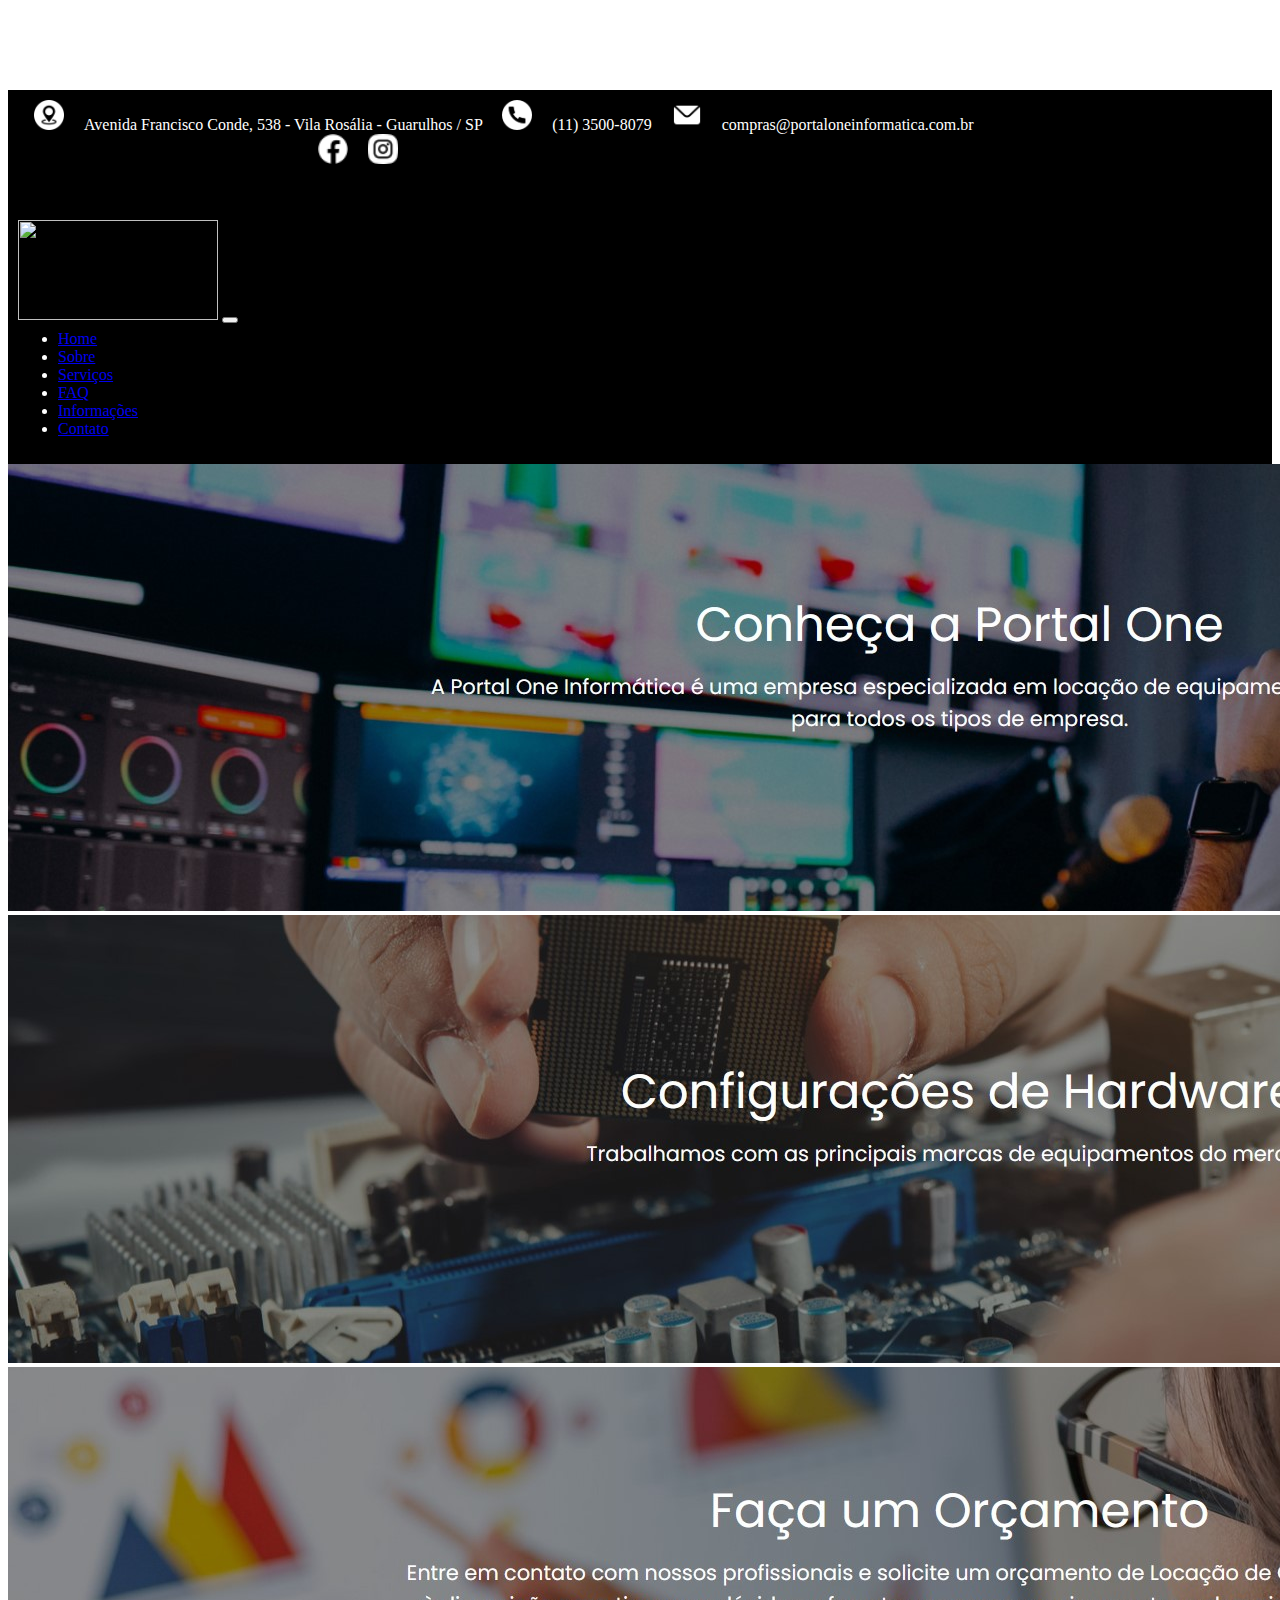
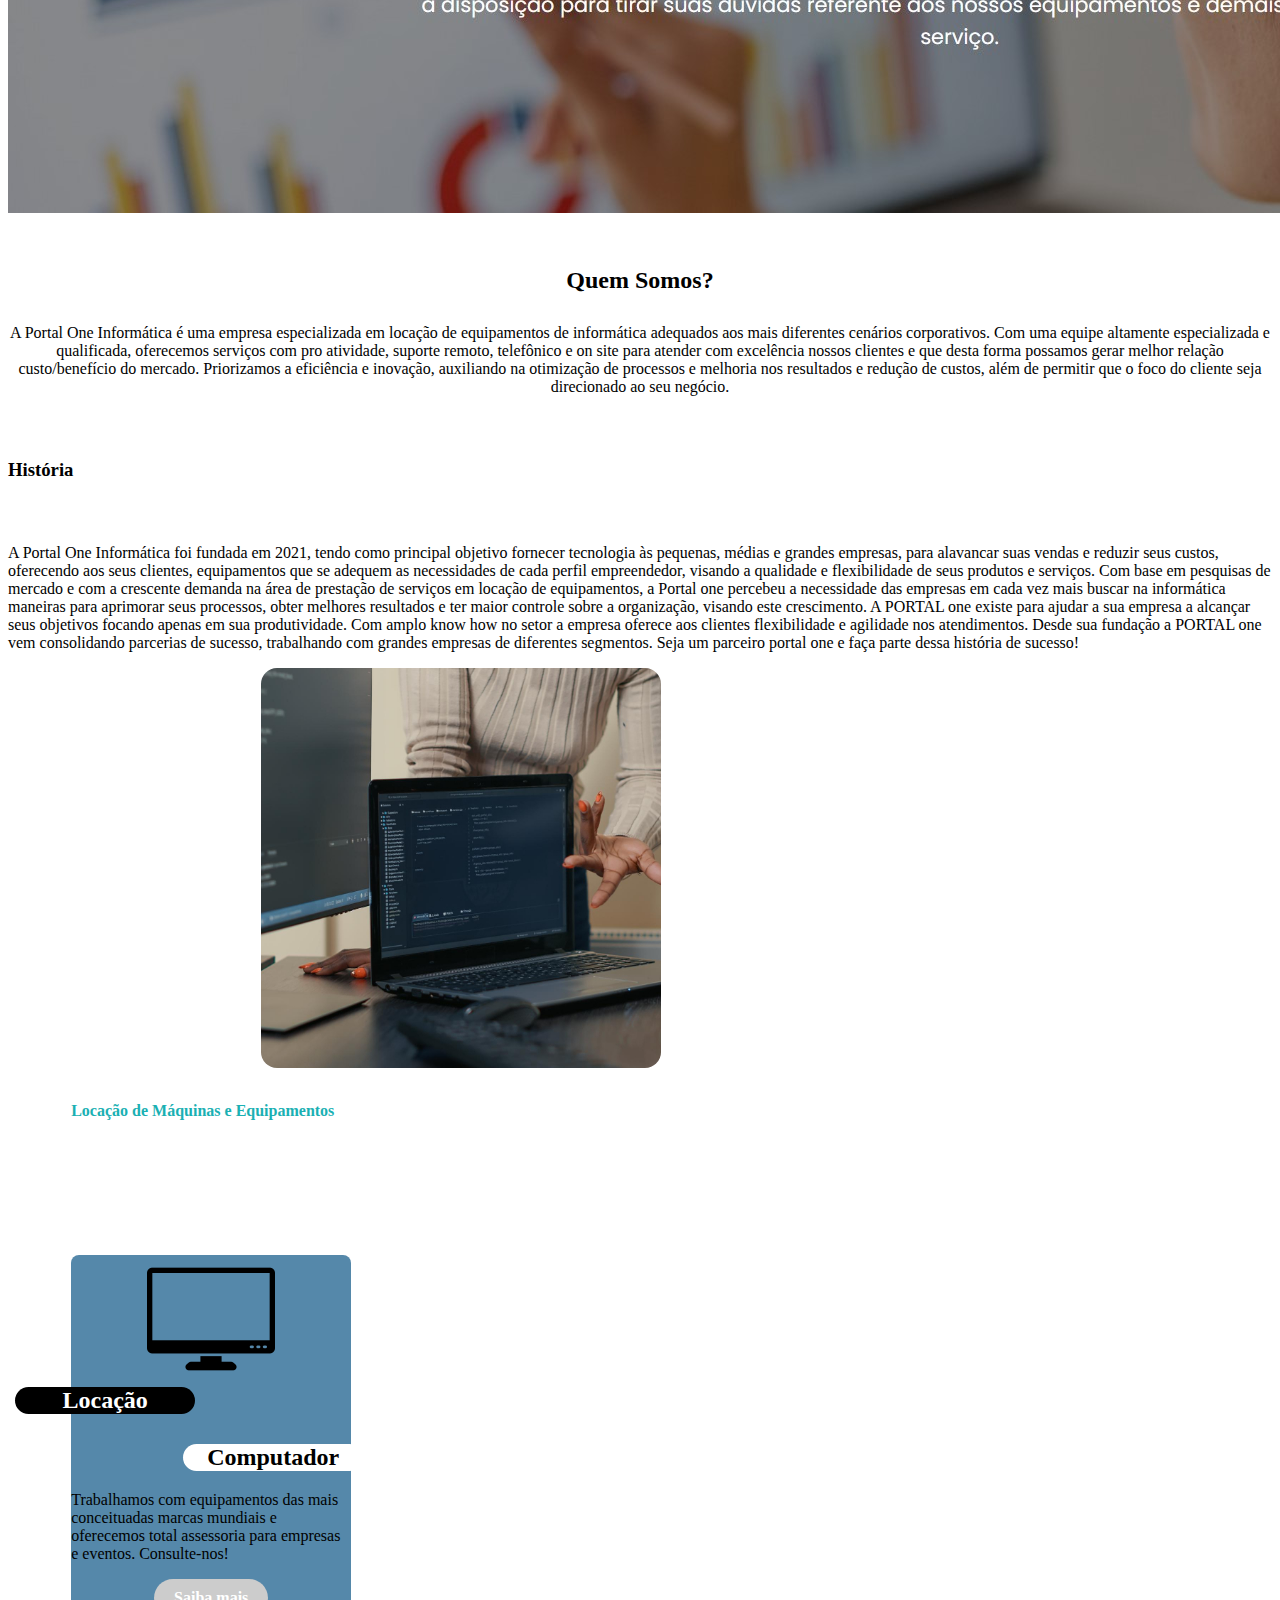
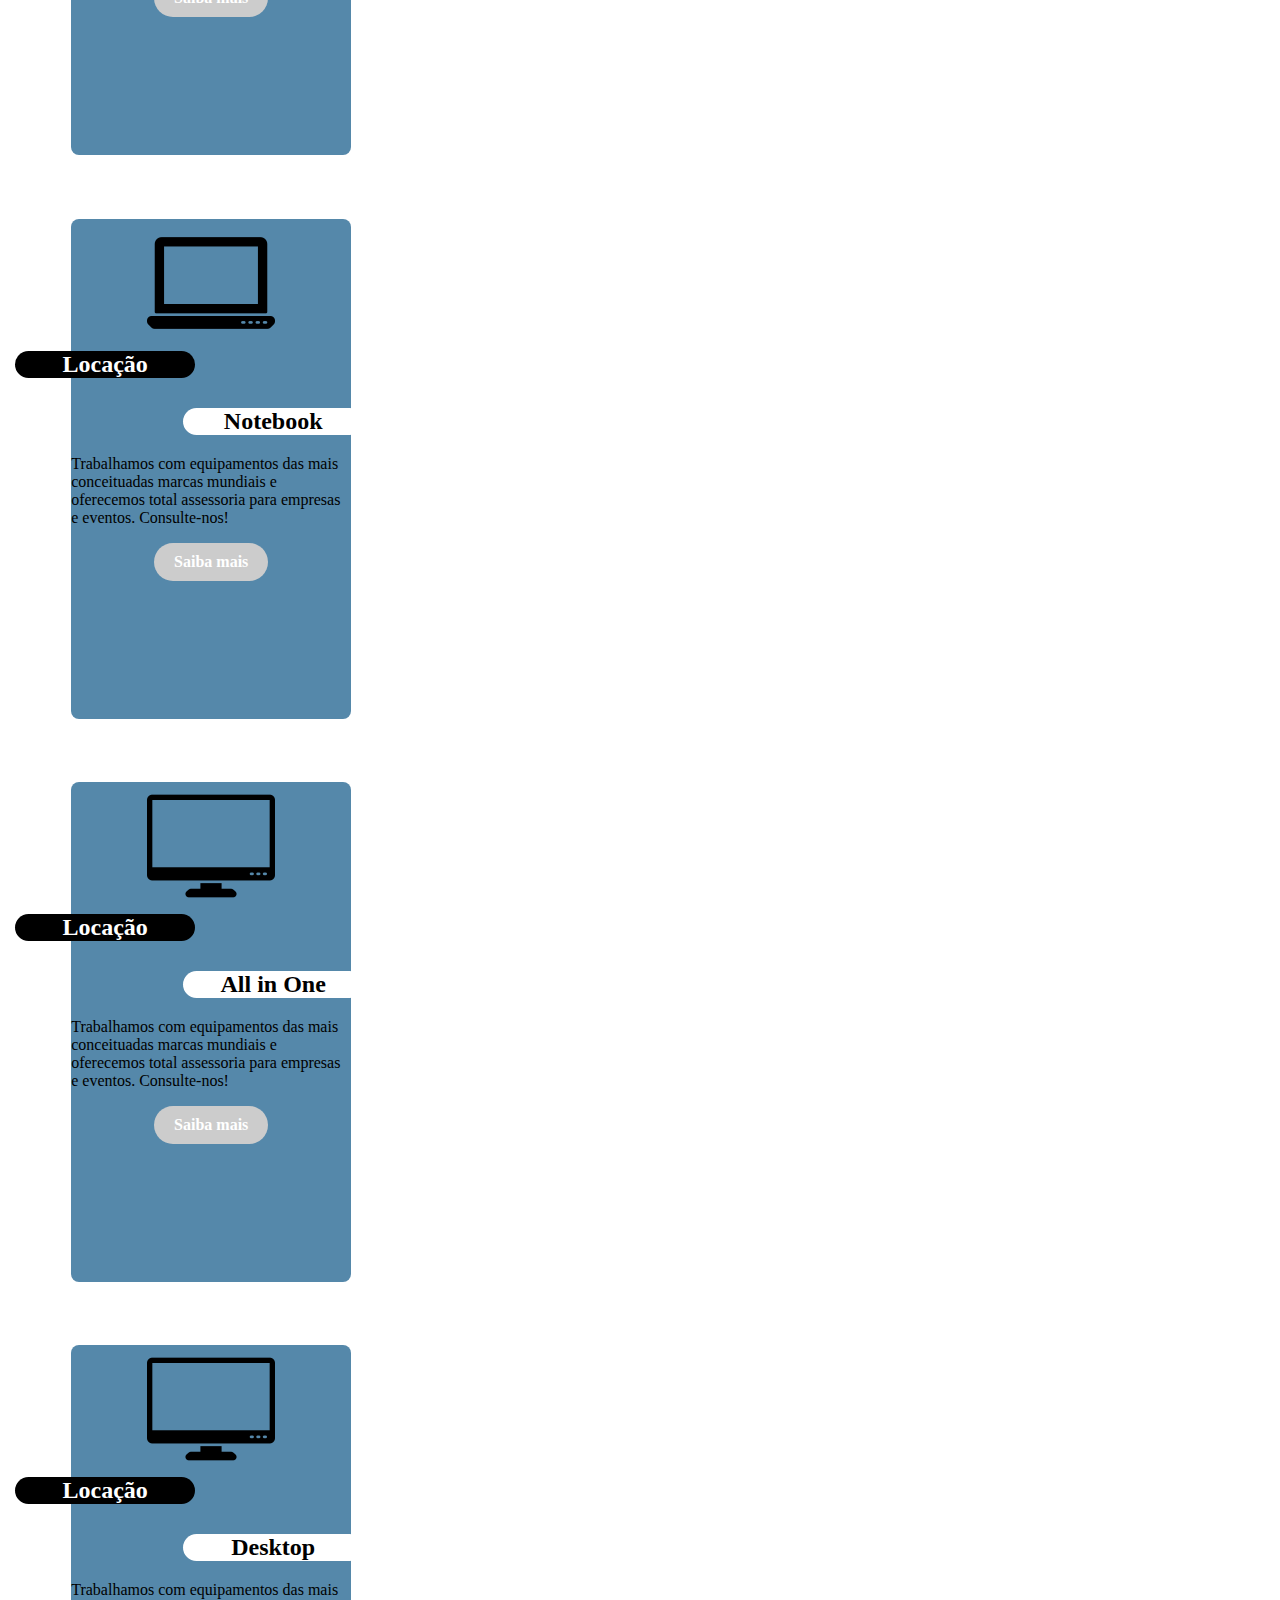
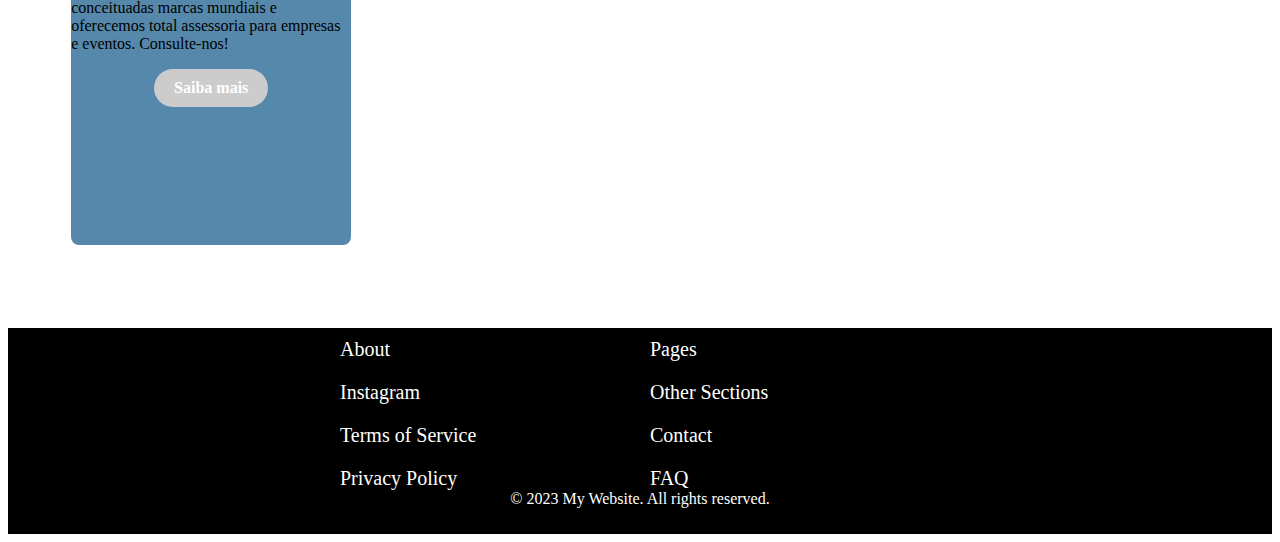
==== index.html @ 0d519f19 "first commit" ====
<!DOCTYPE html>
<html lang="en">
<head>
    <meta charset="UTF-8">
    <meta name="viewport" content="width=device-width, initial-scale=1.0">
    <link href="https://cdn.jsdelivr.net/npm/bootstrap@5.3.0/dist/css/bootstrap.min.css" rel="stylesheet" integrity="sha384-9ndCyUaIbzAi2FUVXJi0CjmCapSmO7SnpJef0486qhLnuZ2cdeRhO02iuK6FUUVM" crossorigin="anonymous">
    <link rel="stylesheet" href="./css/css.css">
    <link rel="stylesheet" href="./css/css-carousel.css">
        <title>SiteTeste</title>
</head>

<body>

<div class="loc-top navbar navbar-expand-lg navbar-dark bg-black fixed-top menu">
    <img src="./img/localizacao (3).png" id="loctop" alt="loctop">
    <a class="end-top" href="#">Avenida Francisco Conde, 538 - Vila Rosália - Guarulhos / SP</a>
    <img src="./img/telefone.png" id="tel-top" alt="tel-top">
    <a class="tell-top" href="#">(11) 3500-8079</a>
    <img src="./img/e-mail.png" id="email-top" alt="email-top">
    <a class="emaill-top" href="#">compras@portaloneinformatica.com.br</a>
    <img src="./img/facebook.png" id="face-top" alt="face-top">
    <img src="./img/instagram.png" id="insta-top" alt="insta-top">
</div>
    <nav class="navbar navbar-expand-lg navbar-dark bg-black menu">
      <div class="container">
        <a class="navbar-brand logo" href="#"><img class="logo" src="https://www.portaloneinformatica.com/imagens/logo.png" width="100" height="50"></a>
        <button class="navbar-toggler" type="button" data-bs-toggle="collapse" data-bs-target="#navbarNav" aria-controls="navbarNav" aria-expanded="false" aria-label="Toggle navigation">
          <span class="navbar-toggler-icon"></span>
        </button>
        <div class="collapse navbar-collapse" id="navbarNav">
          <ul class="navbar-nav">
            <li class="nav-item">
              <a class="nav-link" href="#">Home</a>
            </li>
            <li class="nav-item">
              <a class="nav-link" href="#">Sobre</a>
            </li>
            <li class="nav-item">
              <a class="nav-link" href="#">Serviços</a>
            </li>
            <li class="nav-item">
              <a class="nav-link" href="#">FAQ</a>
            </li>
            <li class="nav-item">
                <a class="nav-link" href="#">Informações</a>
              </li>
            <li class="nav-item">
                <a class="nav-link" href="#">Contato</a>
            </li>
          </ul>
        </div>
      </div>
    </nav>
    <div id="carouselExampleSlidesOnly" class="carousel slide" data-ride="carousel">
        <div class="carousel-inner">
          <div class="carousel-item active">
            <img class="d-block w-100" src="./img/conheca.jpg" alt="First slide">
          </div>
          <div class="carousel-item">
            <img class="d-block w-100" src="./img/hardware.jpg" alt="Second slide">
          </div>
          <div class="carousel-item">
            <img class="d-block w-100" src="./img/orcamento.jpg" alt="Third slide">
          </div>
        </div>
      </div>
  
    <div class="content">
      <div class="container">

    <div class="quem-somos">
        <h2 class="article-title">Quem Somos?</h2>
        <p>A Portal One Informática é uma empresa especializada em locação de equipamentos de informática adequados aos mais diferentes cenários corporativos. Com uma equipe altamente especializada e qualificada, oferecemos serviços com pro atividade, suporte remoto, telefônico e on site para atender com excelência nossos clientes e que desta forma possamos gerar melhor relação custo/benefício do mercado. Priorizamos a eficiência e inovação, auxiliando na otimização de processos e melhoria nos resultados e redução de custos, além de permitir que o foco do cliente seja direcionado ao seu negócio.</p>

    </div>
        <article class="article">
        <h3>História</h3>
                   
          <div class="row">
            <div class="col-md-6">
                <p>A Portal One Informática foi fundada em 2021, tendo como principal objetivo fornecer tecnologia às pequenas, médias e grandes empresas, para alavancar suas vendas e reduzir seus custos, oferecendo aos seus clientes, equipamentos que se adequem as necessidades de cada perfil empreendedor, visando a qualidade e flexibilidade de seus produtos e serviços. Com base em pesquisas de mercado e com a crescente demanda na área de prestação de serviços em locação de equipamentos, a Portal one percebeu a necessidade das empresas em cada vez mais buscar na informática maneiras para aprimorar seus processos, obter melhores resultados e ter maior controle sobre a organização, visando este crescimento. A PORTAL one existe para ajudar a sua empresa a alcançar seus objetivos focando apenas em sua produtividade. Com amplo know how no setor a empresa oferece aos clientes flexibilidade e agilidade nos atendimentos. Desde sua fundação a PORTAL one vem consolidando parcerias de sucesso, trabalhando com grandes empresas de diferentes segmentos. Seja um parceiro portal one e faça parte dessa história de sucesso!</p>
            </div>
            <div class="col-md-6">
              <img id="imge-historia" src="./img/historia (1).jpg" alt="historia">
            </div>
          </div>
          
          
        </article>
  </div>
  <div class="row" id="transp-fundo">

    <h4>Locação de Máquinas e Equipamentos</h4>
    <h5>Nossos serviços</h5>
    
    <div class="col-md-4">
        <img id="col-m4" src="./img/tela-do-monitor.png" alt="historia">
        <h1>Locação</h1>
        <h2>Computador</h2>
        <p>Trabalhamos com equipamentos das mais conceituadas marcas mundiais e oferecemos total assessoria para empresas e eventos. Consulte-nos!</p>
        <a class="saiba-m1" href="#">Saiba mais</a>
    </div>

    <div class="col-md-4">
        <img id="col-m4" src="./img/computador-portatil.png" alt="historia">
        <h1>Locação</h1>
        <h2>Notebook</h2>
        <p>Trabalhamos com equipamentos das mais conceituadas marcas mundiais e oferecemos total assessoria para empresas e eventos. Consulte-nos!</p>
        <a class="saiba-m1" href="#">Saiba mais</a>
    </div>

    <div class="col-md-4">
        <img id="col-m4" src="./img/tela-do-monitor.png" alt="historia">
        <h1>Locação</h1>
        <h2>All in One</h2>
        <p>Trabalhamos com equipamentos das mais conceituadas marcas mundiais e oferecemos total assessoria para empresas e eventos. Consulte-nos!</p>
        <a class="saiba-m1" href="#">Saiba mais</a>
    </div>

    <div class="col-md-4">
        <img id="col-m4" src="./img/tela-do-monitor.png" alt="historia">
        <h1>Locação</h1>
        <h2>Desktop</h2>
        <p>Trabalhamos com equipamentos das mais conceituadas marcas mundiais e oferecemos total assessoria para empresas e eventos. Consulte-nos!</p>
        <a class="saiba-m1" href="#">Saiba mais</a>
    </div>

  </div>
    </div>
  <footer class="footer">
    <div class="container">
      <ul class="footer-list">
        <li>About</li>
        <li>Pages</li>
        <li>Instagram</li>
        <li>Other Sections</li>
        <li>Terms of Service</li>
        <li>Contact</li>
        <li>Privacy Policy</li>
        <li>FAQ</li>
      </ul>
      <p>&copy; 2023 My Website. All rights reserved.</p>
    </div>
  </footer>
    <script src="https://cdn.jsdelivr.net/npm/bootstrap@5.3.0/dist/js/bootstrap.bundle.min.js"></script>
  </body>
</html>
---- css/css.css ----
* {
    margin-top: 0;
}
body {
    padding-top: 90px;
    display: flex;
    flex-direction: column;
    min-height: 100vh;
    margin-top: 0;
    
  }
.loc-top {
    position: relative;
    height: 100px;
    background-color: black;
    
}
.loc-top img {
    position: relative;
    filter: invert(100%);
    width: 30px;
    height: 30px;
    margin-left: 1rem;
}
.end-top {
    margin-left: 1rem;
    text-decoration: none;
    color: white;
}
.tell-top {
    margin-left: 1rem;
    text-decoration: none;
    color: white;
}
.emaill-top {
    margin-left: 1rem;
    text-decoration: none;
    color: white;
}

#face-top {
    margin-left: 300px;
    filter: invert(100%);
}
#insta-top {
    margin-left: 1rem;
    filter: invert(100%);
}
#face-top img {
      filter: invert(100%);
}
#insta-top img {
    filter: invert(100%);
}

h2 {
    text-align: center;
    margin-top: 30px;
}

.quem-somos p {
    text-align: center;
    margin-top: 30px;
}

h3 {
    text-align: left;
    margin-top: 5%;
}
.row p {
    text-align: left;
    margin-top: 5%;
}

#imge-historia {
    width: 400px;
    height: 400px;
    padding: 0%;
    border-radius: 1rem;
    margin-left: 20%;

}

col-md-4#col-m4 {
    width: 40px;
    height: 40px;
    opacity: 50%;
   
}
.row .col-md-4 {
    background-color: rgb(85, 136, 170);
    width: 280px;
    height: 500px;
    margin-left: 5%;
    margin-top: 5%;
    margin-bottom: 5%;
    text-align: center;
    border-radius: 0.5rem;
    box-sizing: border-box;
        
}
.row#transp-fundo {
    width: 100%;
    height: auto;
    background-image: url(../img/cidade_de_san_diego.jpg);
    position: relative;
    
    
}

#transp-fundo h4 {
    margin-top: 30px;
    margin-left: 5%;
    color: rgb(26, 176, 179);
}
#transp-fundo h5 {
    font-size: 40px;
    font-weight: bold;
    margin-left: 5%;
    color: white;
}
.col-md-4 h1 {
    background-color: black;
    color: white;
    border-radius: 2rem;
    margin-left: -20%;
    font-size: 24px;
    width: 180px;
    
}
.col-md-4 h2 {
    background-color: rgb(255, 255, 255);
    color: rgb(0, 0, 0);
    border-radius: 2rem;
    margin-left: 40%;
    font-size: 24px;
    width: 180px;
    
}

.col-md-4 a.saiba-m1 {
    display: inline-block;
    padding: 10px 20px;
    background-color: #ccc;
    color: #fff;
    text-decoration: none;
    font-weight: bold;
    font-size: 16px;
    border-radius: 2rem;
}

  .menu {
    background-color: black;
    padding: 10px;
    color: white;
  }

  .logo {
    width: 200px;
    height: 100px;
    font-size: 40px;
    font-weight: bold;
    color: white;
    
  }

  .content {
    flex: 1;
    padding: 20px 0;
  }

  .footer {
    background-color: black;
    padding: 10px;
    color: white;
    text-align: center;
  }

.footer-list {
list-style: none;
display: flex;
flex-wrap: wrap;
justify-content: flex-start;
align-items: flex-start;
gap: 20px;
padding: 0;
max-width: 600px; /* Adjust the max-width as per your preference */
margin: 0 auto;
text-align: left;
font-size: 20px;
}

.footer-list li {
width: calc(50% - 10px); /* Adjust the width as per your preference */
}
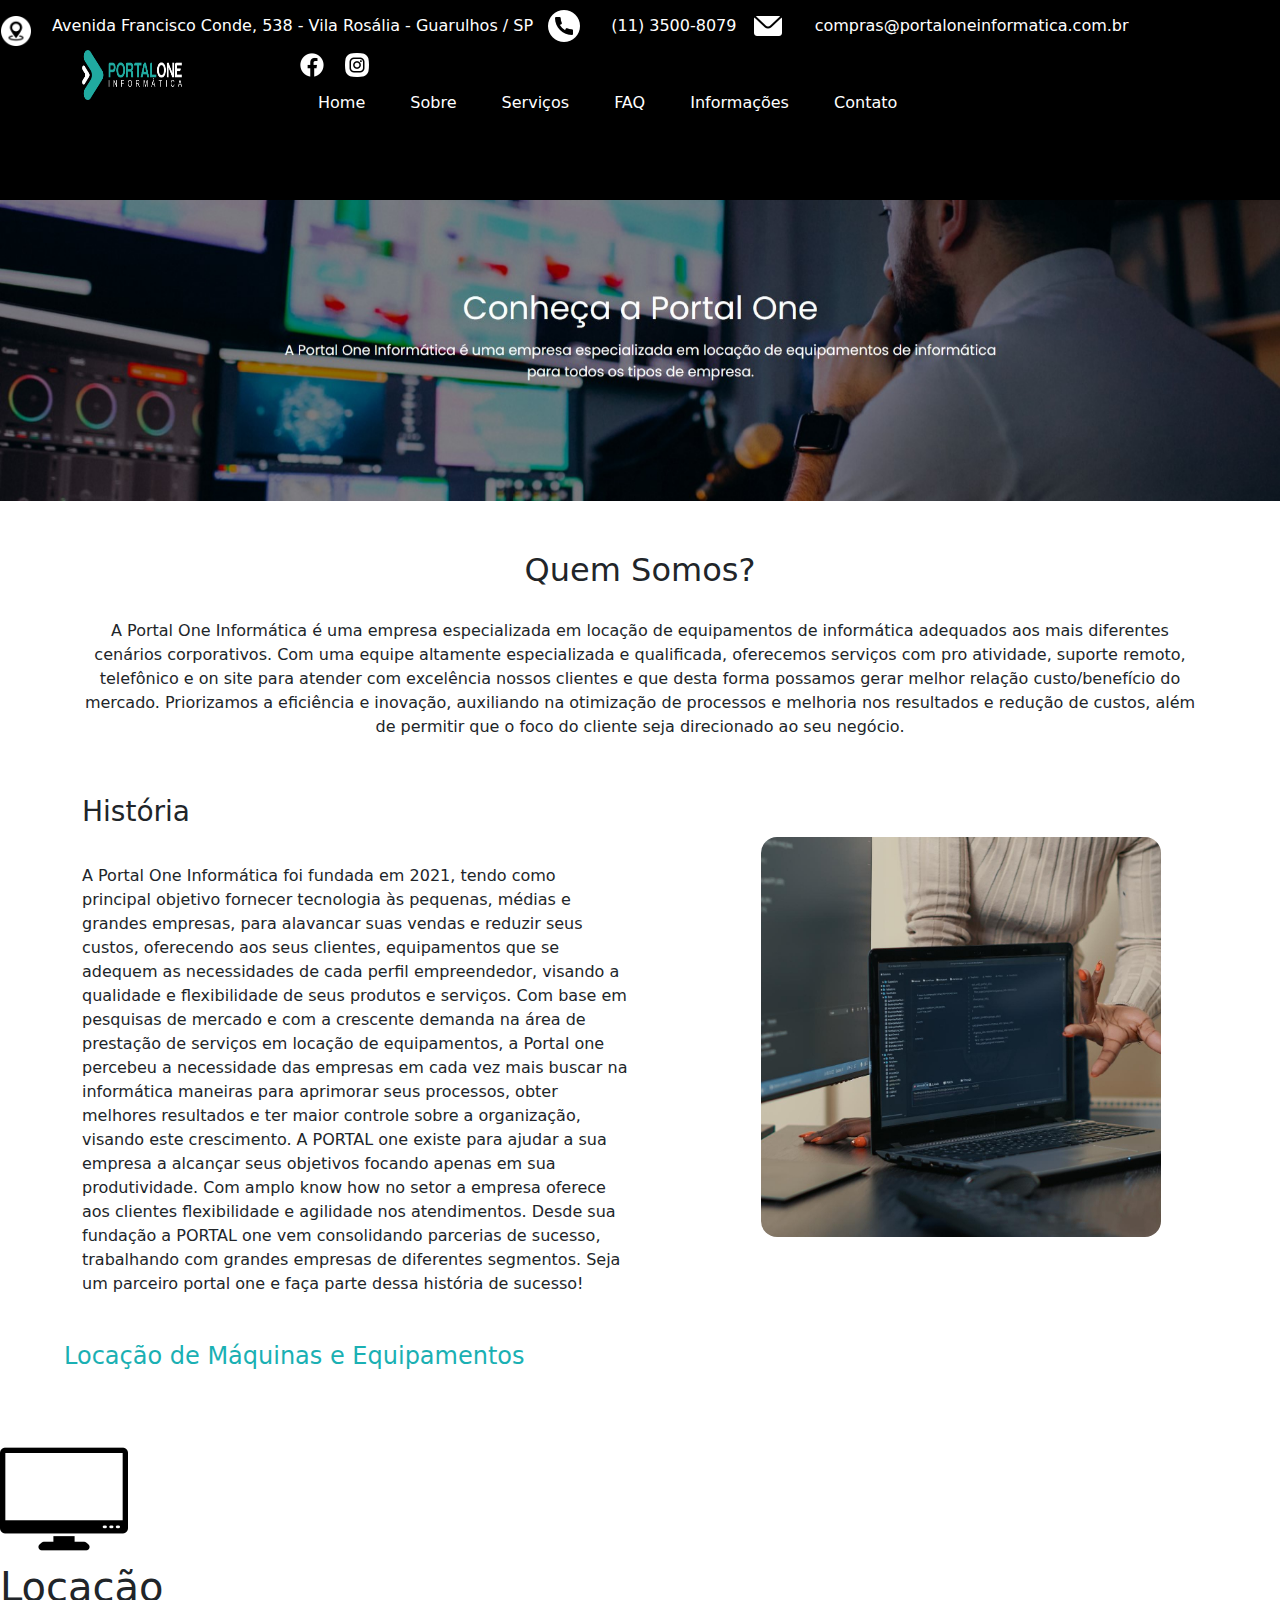
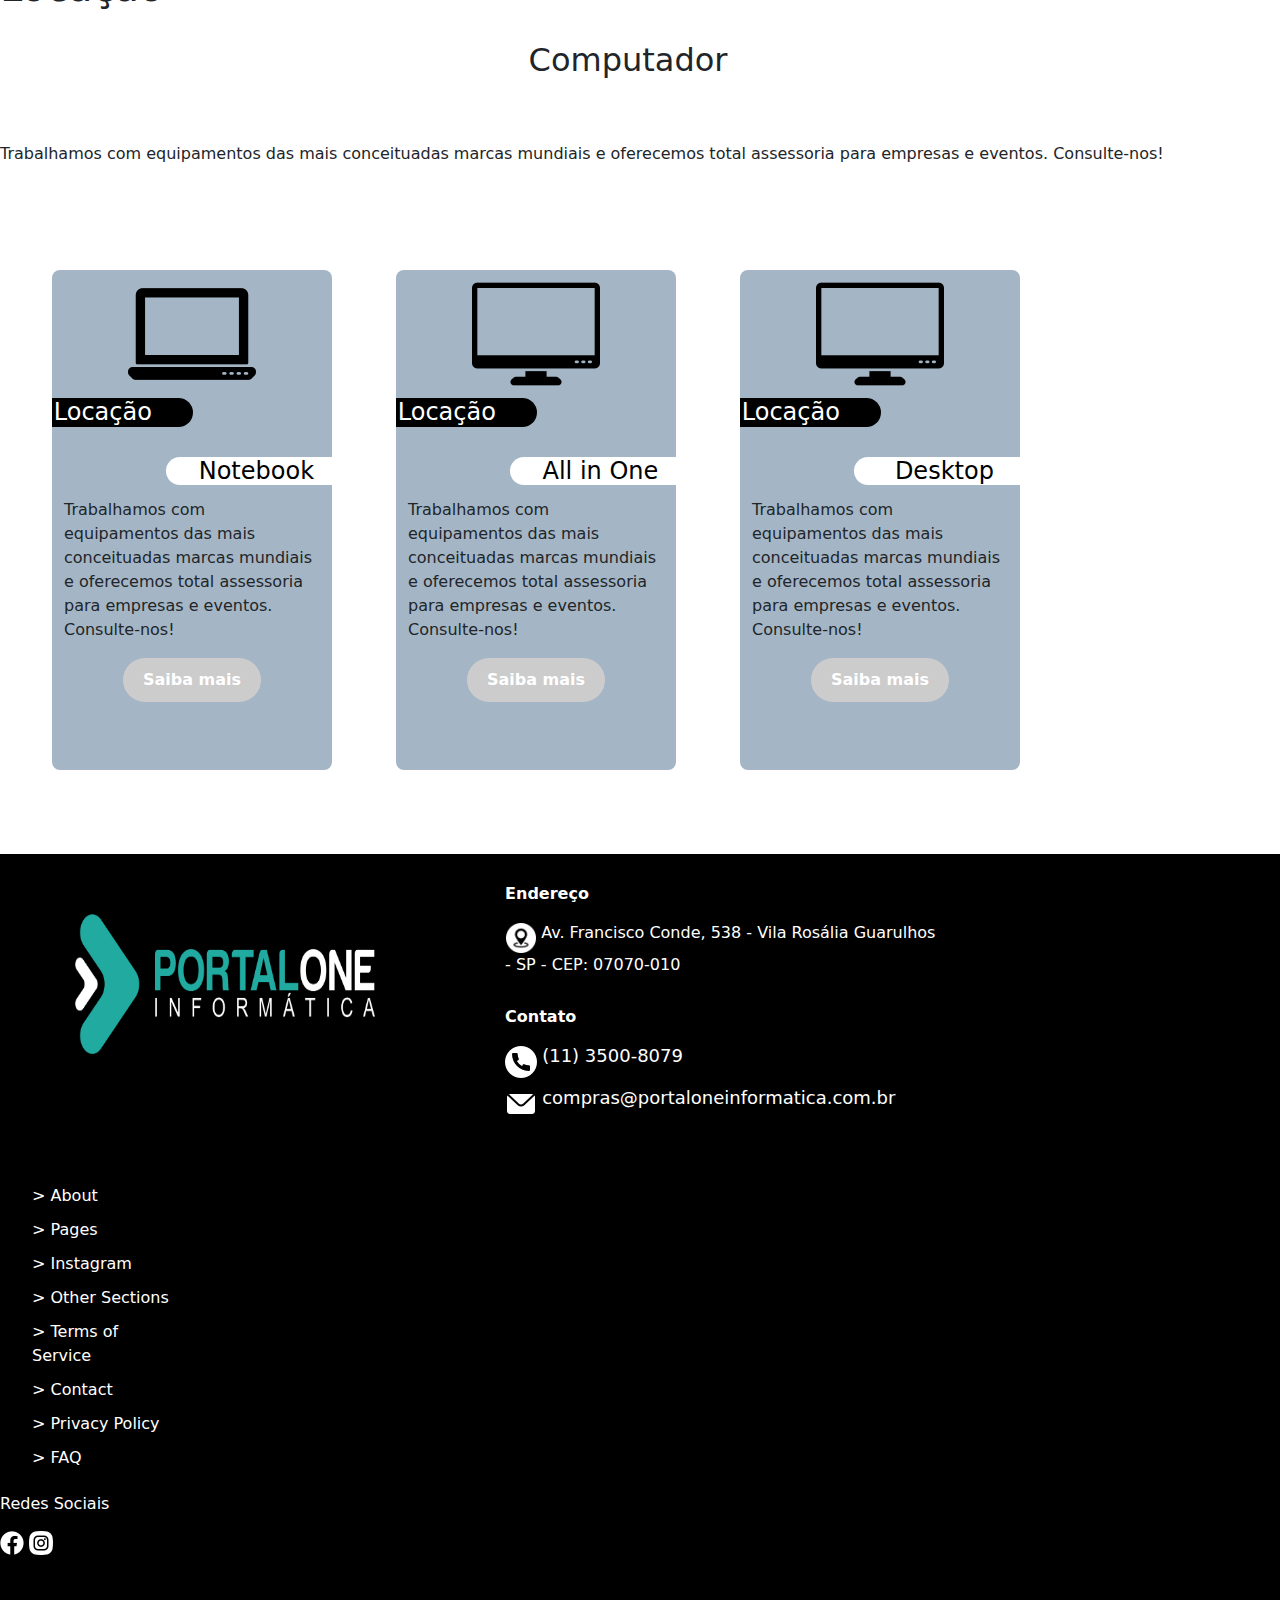
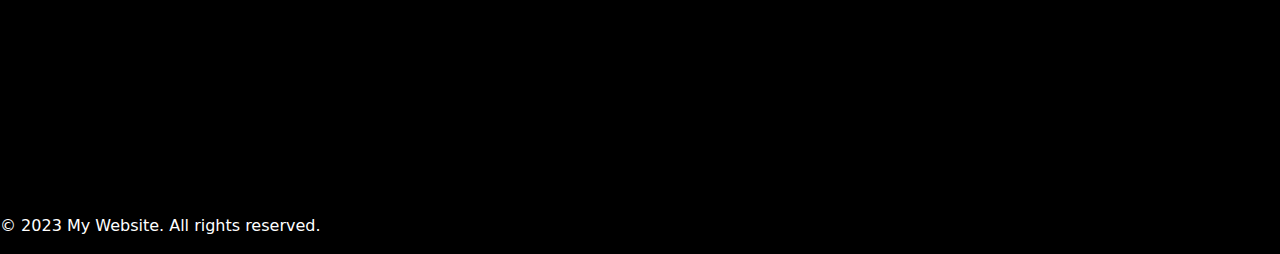
==== commit 4593ae70: "criando nova div para centralizar cards" ====
--- a/index.html
+++ b/index.html
@@ -3,15 +3,19 @@
 <head>
     <meta charset="UTF-8">
     <meta name="viewport" content="width=device-width, initial-scale=1.0">
-    <link href="https://cdn.jsdelivr.net/npm/bootstrap@5.3.0/dist/css/bootstrap.min.css" rel="stylesheet" integrity="sha384-9ndCyUaIbzAi2FUVXJi0CjmCapSmO7SnpJef0486qhLnuZ2cdeRhO02iuK6FUUVM" crossorigin="anonymous">
+    <link href="https://cdn.jsdelivr.net/npm/bootstrap@5.3.0/dist/css/bootstrap.min.css" rel="stylesheet">
     <link rel="stylesheet" href="./css/css.css">
     <link rel="stylesheet" href="./css/css-carousel.css">
         <title>SiteTeste</title>
 </head>
+<header>
+<div class="container">
+  <img id="logotipo" src="img/logo.png" alt="Logotipo">
+</div>
 
-<body>
-
-<div class="loc-top navbar navbar-expand-lg navbar-dark bg-black fixed-top menu">
+<div class="header-black" id="header">
+  
+  <div class="loc-top" id="locTopDiv">
     <img src="./img/localizacao (3).png" id="loctop" alt="loctop">
     <a class="end-top" href="#">Avenida Francisco Conde, 538 - Vila Rosália - Guarulhos / SP</a>
     <img src="./img/telefone.png" id="tel-top" alt="tel-top">
@@ -20,50 +24,39 @@
     <a class="emaill-top" href="#">compras@portaloneinformatica.com.br</a>
     <img src="./img/facebook.png" id="face-top" alt="face-top">
     <img src="./img/instagram.png" id="insta-top" alt="insta-top">
-</div>
-    <nav class="navbar navbar-expand-lg navbar-dark bg-black menu">
-      <div class="container">
-        <a class="navbar-brand logo" href="#"><img class="logo" src="https://www.portaloneinformatica.com/imagens/logo.png" width="100" height="50"></a>
-        <button class="navbar-toggler" type="button" data-bs-toggle="collapse" data-bs-target="#navbarNav" aria-controls="navbarNav" aria-expanded="false" aria-label="Toggle navigation">
-          <span class="navbar-toggler-icon"></span>
-        </button>
-        <div class="collapse navbar-collapse" id="navbarNav">
-          <ul class="navbar-nav">
-            <li class="nav-item">
-              <a class="nav-link" href="#">Home</a>
-            </li>
-            <li class="nav-item">
-              <a class="nav-link" href="#">Sobre</a>
-            </li>
-            <li class="nav-item">
-              <a class="nav-link" href="#">Serviços</a>
-            </li>
-            <li class="nav-item">
-              <a class="nav-link" href="#">FAQ</a>
-            </li>
-            <li class="nav-item">
-                <a class="nav-link" href="#">Informações</a>
-              </li>
-            <li class="nav-item">
-                <a class="nav-link" href="#">Contato</a>
-            </li>
-          </ul>
-        </div>
+    
+  </div>
+
+</div>  
+<nav id="menu" class="pull-right">
+  <ul>
+    <li><a href="index.html">Home</a></li>
+    <li><a href="sobre.html">Sobre</a></li>
+    <li><a href="#">Serviços</a></li>
+    <li><a href="#">FAQ</a></li>
+    <li><a href="#">Informações</a></li>
+    <li><a href="#">Contato</a></li>
+    
+  </ul>
+</nav>		
+
+</header>
+
+<body>
+  
+  <div id="carouselExample" class="carousel slide" data-bs-ride="carousel">
+    <div class="carousel-inner">
+      <div class="carousel-item active">
+        <img src="./img/conheca.jpg" class="d-block w-100" alt="Image 1">
       </div>
-    </nav>
-    <div id="carouselExampleSlidesOnly" class="carousel slide" data-ride="carousel">
-        <div class="carousel-inner">
-          <div class="carousel-item active">
-            <img class="d-block w-100" src="./img/conheca.jpg" alt="First slide">
-          </div>
-          <div class="carousel-item">
-            <img class="d-block w-100" src="./img/hardware.jpg" alt="Second slide">
-          </div>
-          <div class="carousel-item">
-            <img class="d-block w-100" src="./img/orcamento.jpg" alt="Third slide">
-          </div>
-        </div>
+      <div class="carousel-item">
+        <img src="./img/hardware.jpg" class="d-block w-100" alt="Image 2">
       </div>
+      <div class="carousel-item">
+        <img src="./img/orcamento.jpg" class="d-block w-100" alt="Image 3">
+      </div>
+    </div>
+  </div>
   
     <div class="content">
       <div class="container">
@@ -92,7 +85,7 @@
 
     <h4>Locação de Máquinas e Equipamentos</h4>
     <h5>Nossos serviços</h5>
-    
+<div class="row-cards>
     <div class="col-md-4">
         <img id="col-m4" src="./img/tela-do-monitor.png" alt="historia">
         <h1>Locação</h1>
@@ -124,24 +117,65 @@
         <p>Trabalhamos com equipamentos das mais conceituadas marcas mundiais e oferecemos total assessoria para empresas e eventos. Consulte-nos!</p>
         <a class="saiba-m1" href="#">Saiba mais</a>
     </div>
-
+  </div>
   </div>
     </div>
   <footer class="footer">
-    <div class="container">
-      <ul class="footer-list">
-        <li>About</li>
-        <li>Pages</li>
-        <li>Instagram</li>
-        <li>Other Sections</li>
-        <li>Terms of Service</li>
-        <li>Contact</li>
-        <li>Privacy Policy</li>
-        <li>FAQ</li>
-      </ul>
-      <p>&copy; 2023 My Website. All rights reserved.</p>
+
+    <div class="col-md-3" id="logo-footer">
+      <img src="./img/logo.png" alt="">
+    </div>
+    
+    <div class="col-md-3" id="end-footer">
+      <div class="address">
+        <h5>Endereço</h5>
+        <img src="./img/localizacao (3).png" id="loctop" alt="loctop">
+        <a href="#">Av. Francisco Conde, 538 - Vila Rosália Guarulhos<br> - SP - CEP: 07070-010</a>
+      </div>
+      
+      <div class="contact">
+        <h5>Contato</h5>
+        <div id="tel">
+          <img src="./img/telefone.png" id="tel-bot" alt="tel-bot">
+          <a href="#">(11) 3500-8079</a>
+        </div>
+        <div id="ema">
+          <img src="./img/e-mail.png" id="email-bot" alt="email-bot">
+          <a href="#">compras@portaloneinformatica.com.br</a>
+        </div>
+      </div>
+    </div>
+    <div class="col-md-3">
+      <div class="col-md-6" id="links-footer" >
+        <ul class="footer-list">
+          <li><a href="#">> About</a></li>
+          <li><a href="#">> Pages</a></li>
+          <li><a href="#">> Instagram</a></li>
+          <li><a href="#">> Other Sections</a></li>
+          <li><a href="#">> Terms of Service</a></li>
+          <li><a href="#">> Contact</a></li>
+          <li><a href="#">> Privacy Policy</a></li>
+          <li><a href="#">> FAQ</a></li>
+        </ul>
+      </div>
+      <div class="col-md-6" id="rede-sociais">
+        <h6>Redes Sociais</h6>
+        <a url="www.facebook.com">
+        <img src="./img/facebook.png" href="#" alt="">
+      </a>
+      <a url="www.instagra.com">
+        <img src="./img/instagram.png" href="#" alt="">
+      </a>
+      </div>
+      
+
+
+
+    </div class="rodape" id="direitos">
+          <p>&copy; 2023 My Website. All rights reserved.</p>
     </div>
   </footer>
-    <script src="https://cdn.jsdelivr.net/npm/bootstrap@5.3.0/dist/js/bootstrap.bundle.min.js"></script>
+  <script src="./js/js.js"></script>
+  <script src="https://cdn.jsdelivr.net/npm/bootstrap@5.3.0/dist/js/bootstrap.bundle.min.js"></script>
   </body>
-</html>+</html>
--- a/css/css.css
+++ b/css/css.css
@@ -2,38 +2,98 @@
 * {
     margin-top: 0;
 }
+
+header {
+	width: 100%;
+	height: 200px;
+	background-color: black;
+	z-index: 2;
+    position: relative;
+}
+.loc-top {
+    display: block;
+  }
+  
+  .hide-loc-top {
+    display: none;
+  }
+header .container {
+	position: relative;
+}
+header .header-black {
+	background-color: #000;
+	height: 40px;
+}
+
+header #logotipo {
+	position: absolute;
+	top: 50px;
+	z-index: 3;
+    width: 100px;
+    height: 50px;
+}
+
+#menu ul {
+    margin-left: 20%;
+    margin-top: 4%;
+    
+}
+#menu li {
+    margin-left: 30px;
+        display: inline-block;
+        margin-right: 10px;
+        
+}
+
+.menu a {
+    color: #fff;
+    text-decoration: none;
+    cursor: pointer;
+    transition: 0.2s ease-in-out;
+       
+}
+
+a {
+    text-decoration: none;
+    color: white;
+}
+
 body {
-    padding-top: 90px;
     display: flex;
     flex-direction: column;
     min-height: 100vh;
     margin-top: 0;
-    
-  }
-.loc-top {
-    position: relative;
-    height: 100px;
-    background-color: black;
-    
-}
-.loc-top img {
-    position: relative;
-    filter: invert(100%);
+     
+  }
+
+img#loctop {
+    filter: invert(100%);
+    margin-left: 3%;
     width: 30px;
     height: 30px;
+}
+
+img#tel-top {
+    filter: invert(100%);
+    padding: 10px;
+}
+    
+img#email-top {
+    filter: invert(100%);
+    padding: 10px;
+}
+
+.header-black .end-top {
     margin-left: 1rem;
-}
-.end-top {
+    text-decoration: none;
+    color: white;
+}
+.header-black .tell-top {
     margin-left: 1rem;
     text-decoration: none;
     color: white;
 }
-.tell-top {
-    margin-left: 1rem;
-    text-decoration: none;
-    color: white;
-}
-.emaill-top {
+.header-black .emaill-top {
     margin-left: 1rem;
     text-decoration: none;
     color: white;
@@ -79,6 +139,7 @@
     padding: 0%;
     border-radius: 1rem;
     margin-left: 20%;
+    margin-bottom: 10%;
 
 }
 
@@ -89,7 +150,7 @@
    
 }
 .row .col-md-4 {
-    background-color: rgb(85, 136, 170);
+    background-color: #A4B6C5;
     width: 280px;
     height: 500px;
     margin-left: 5%;
@@ -98,6 +159,7 @@
     text-align: center;
     border-radius: 0.5rem;
     box-sizing: border-box;
+    overflow: hidden;
         
 }
 .row#transp-fundo {
@@ -106,6 +168,9 @@
     background-image: url(../img/cidade_de_san_diego.jpg);
     position: relative;
     
+  background-attachment: fixed;
+  background-repeat: no-repeat;
+  background-size: cover;
     
 }
 
@@ -150,47 +215,118 @@
     border-radius: 2rem;
 }
 
-  .menu {
-    background-color: black;
-    padding: 10px;
-    color: white;
-  }
-
-  .logo {
-    width: 200px;
-    height: 100px;
-    font-size: 40px;
-    font-weight: bold;
-    color: white;
-    
-  }
-
   .content {
     flex: 1;
     padding: 20px 0;
   }
 
   .footer {
-    background-color: black;
-    padding: 10px;
-    color: white;
+    background-color: #000000;
+    padding: 0px 0;
+    color: white;
+  }
+  
+  .footer img {
+    max-width: 100%;
+    margin-top: 60px;
+  }
+  
+  .footer .col-md-3 {
+    display: inline-block;
+    vertical-align: top;
+    margin-bottom: 20px;
+  }
+  
+  .footer .address,
+  .footer .contact {
+    margin-bottom: 20px;
+  }
+  
+  .footer h5 {
+    font-size: 16px;
+    margin-bottom: 10px;
+  }
+  
+  .footer a {
+    color: #ffffff;
+  }
+  
+  .footer .footer-list li {
+    list-style: none;
+    margin-bottom: 10px;
+  }
+  
+  .footer .rodape {
     text-align: center;
-  }
-
-.footer-list {
-list-style: none;
-display: flex;
-flex-wrap: wrap;
-justify-content: flex-start;
-align-items: flex-start;
-gap: 20px;
-padding: 0;
-max-width: 600px; /* Adjust the max-width as per your preference */
-margin: 0 auto;
-text-align: left;
-font-size: 20px;
-}
-
-.footer-list li {
-width: calc(50% - 10px); /* Adjust the width as per your preference */
-}+    margin-top: 30px;
+  }
+  
+  .footer .rodape p {
+    font-size: 14px;
+    color: #777;
+
+  }
+
+  .footer .col-md-6 {
+    display: inline-block;
+  }
+#end-footer {
+    width: 500px;
+    height: 300px;
+    justify-content: space-between;
+    text-align: left;
+    
+}
+#logo-footer {
+    width: 500px;
+    height: 300px;
+    
+}
+#logo-footer img {
+    margin-left:15%;
+    width: 300px;
+    height: 140px;
+    
+}
+#links-footer {
+    width: 500px;
+    height: 300px;
+    
+}
+#links-footer {
+    margin-top: 10px;
+    width: 180px;
+    height: 300px;
+    display: inline-block;
+    
+}
+#rede-sociais {
+    margin-top: 10px;
+    width: 180px;
+    height: 300px;
+    vertical-align: top;
+    
+}
+img#loctop {
+    margin-top: 10px;
+    margin-left: 1px;
+}
+h5 {
+    margin-top: 30px;
+    font-size: 24px;
+    font-weight: bold;
+}
+
+.contact img {
+    margin-top: 10px;
+    filter: invert(100%);
+}
+.contact a {
+    margin-top: 12px;
+    font-size: 18px;
+}
+#rede-sociais img {
+    filter: invert(100%);
+    margin-top: 10px;
+
+}
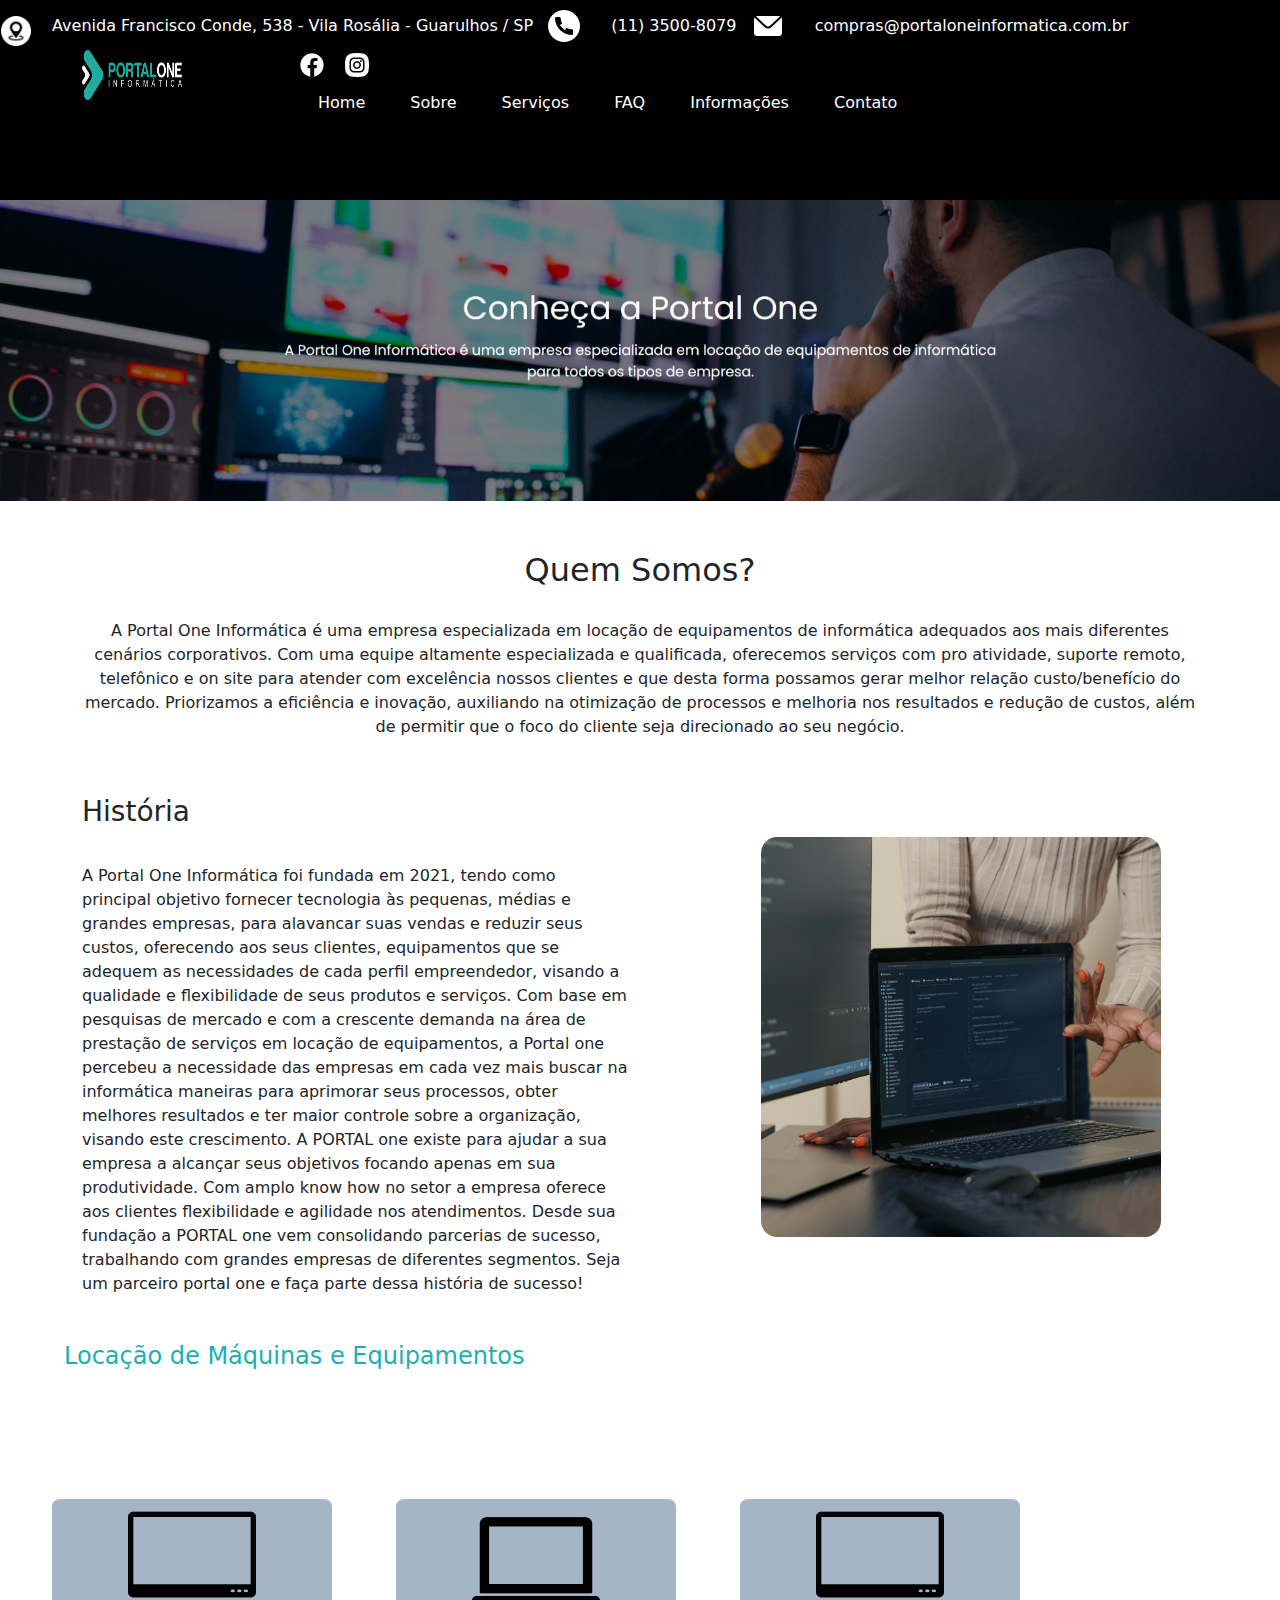
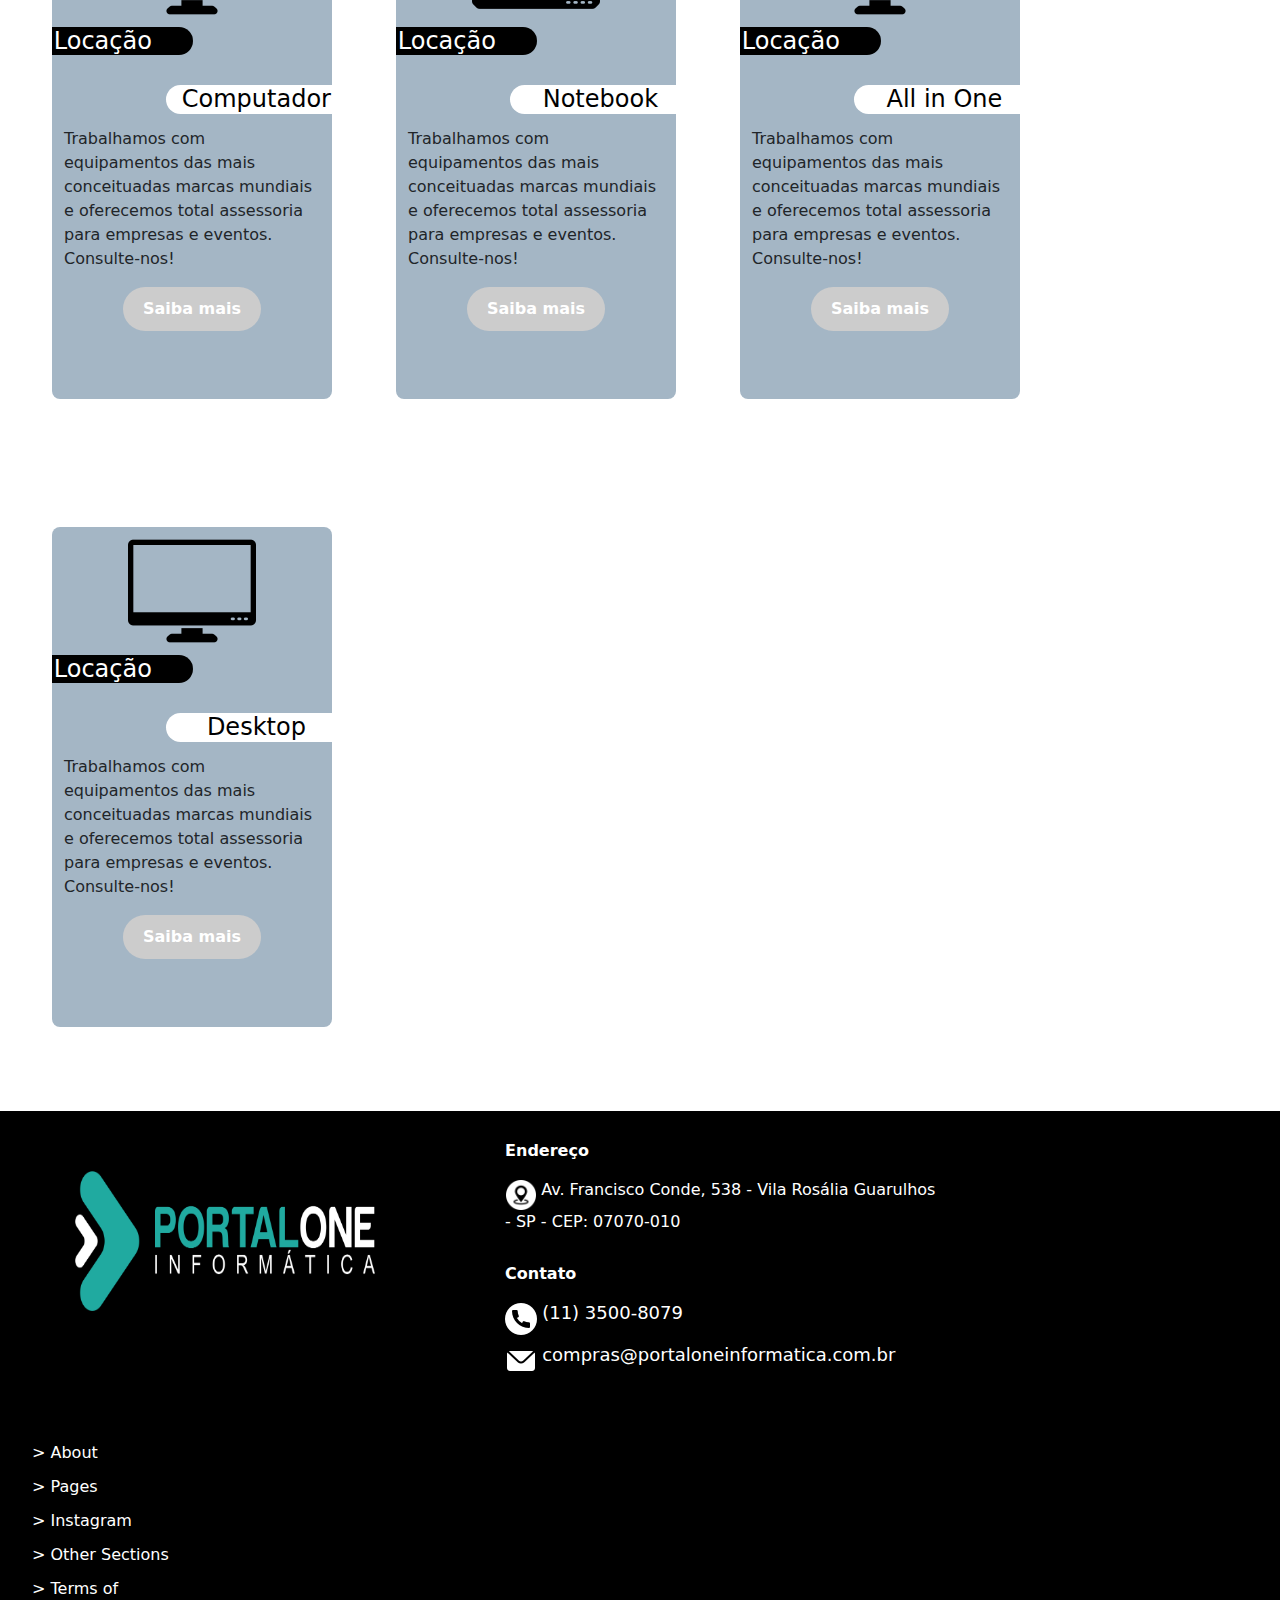
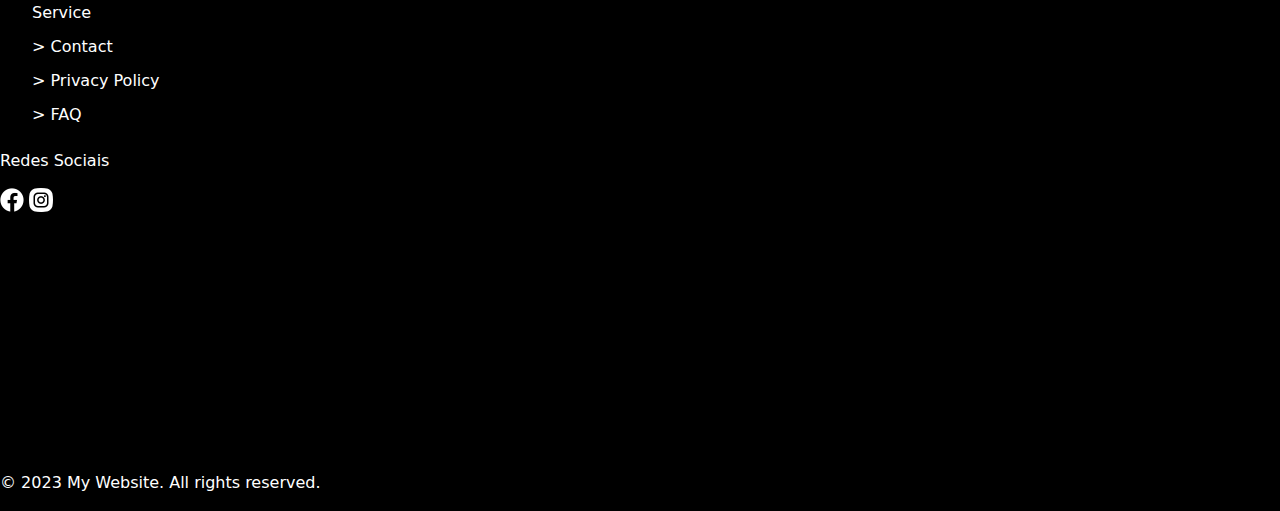
==== commit 77060f3f: "Update index.html" ====
--- a/index.html
+++ b/index.html
@@ -85,7 +85,7 @@
 
     <h4>Locação de Máquinas e Equipamentos</h4>
     <h5>Nossos serviços</h5>
-<div class="row-cards>
+
     <div class="col-md-4">
         <img id="col-m4" src="./img/tela-do-monitor.png" alt="historia">
         <h1>Locação</h1>
@@ -117,7 +117,7 @@
         <p>Trabalhamos com equipamentos das mais conceituadas marcas mundiais e oferecemos total assessoria para empresas e eventos. Consulte-nos!</p>
         <a class="saiba-m1" href="#">Saiba mais</a>
     </div>
-  </div>
+ 
   </div>
     </div>
   <footer class="footer">
--- a/css/css.css
+++ b/css/css.css
@@ -142,7 +142,6 @@
     margin-bottom: 10%;
 
 }
-
 col-md-4#col-m4 {
     width: 40px;
     height: 40px;
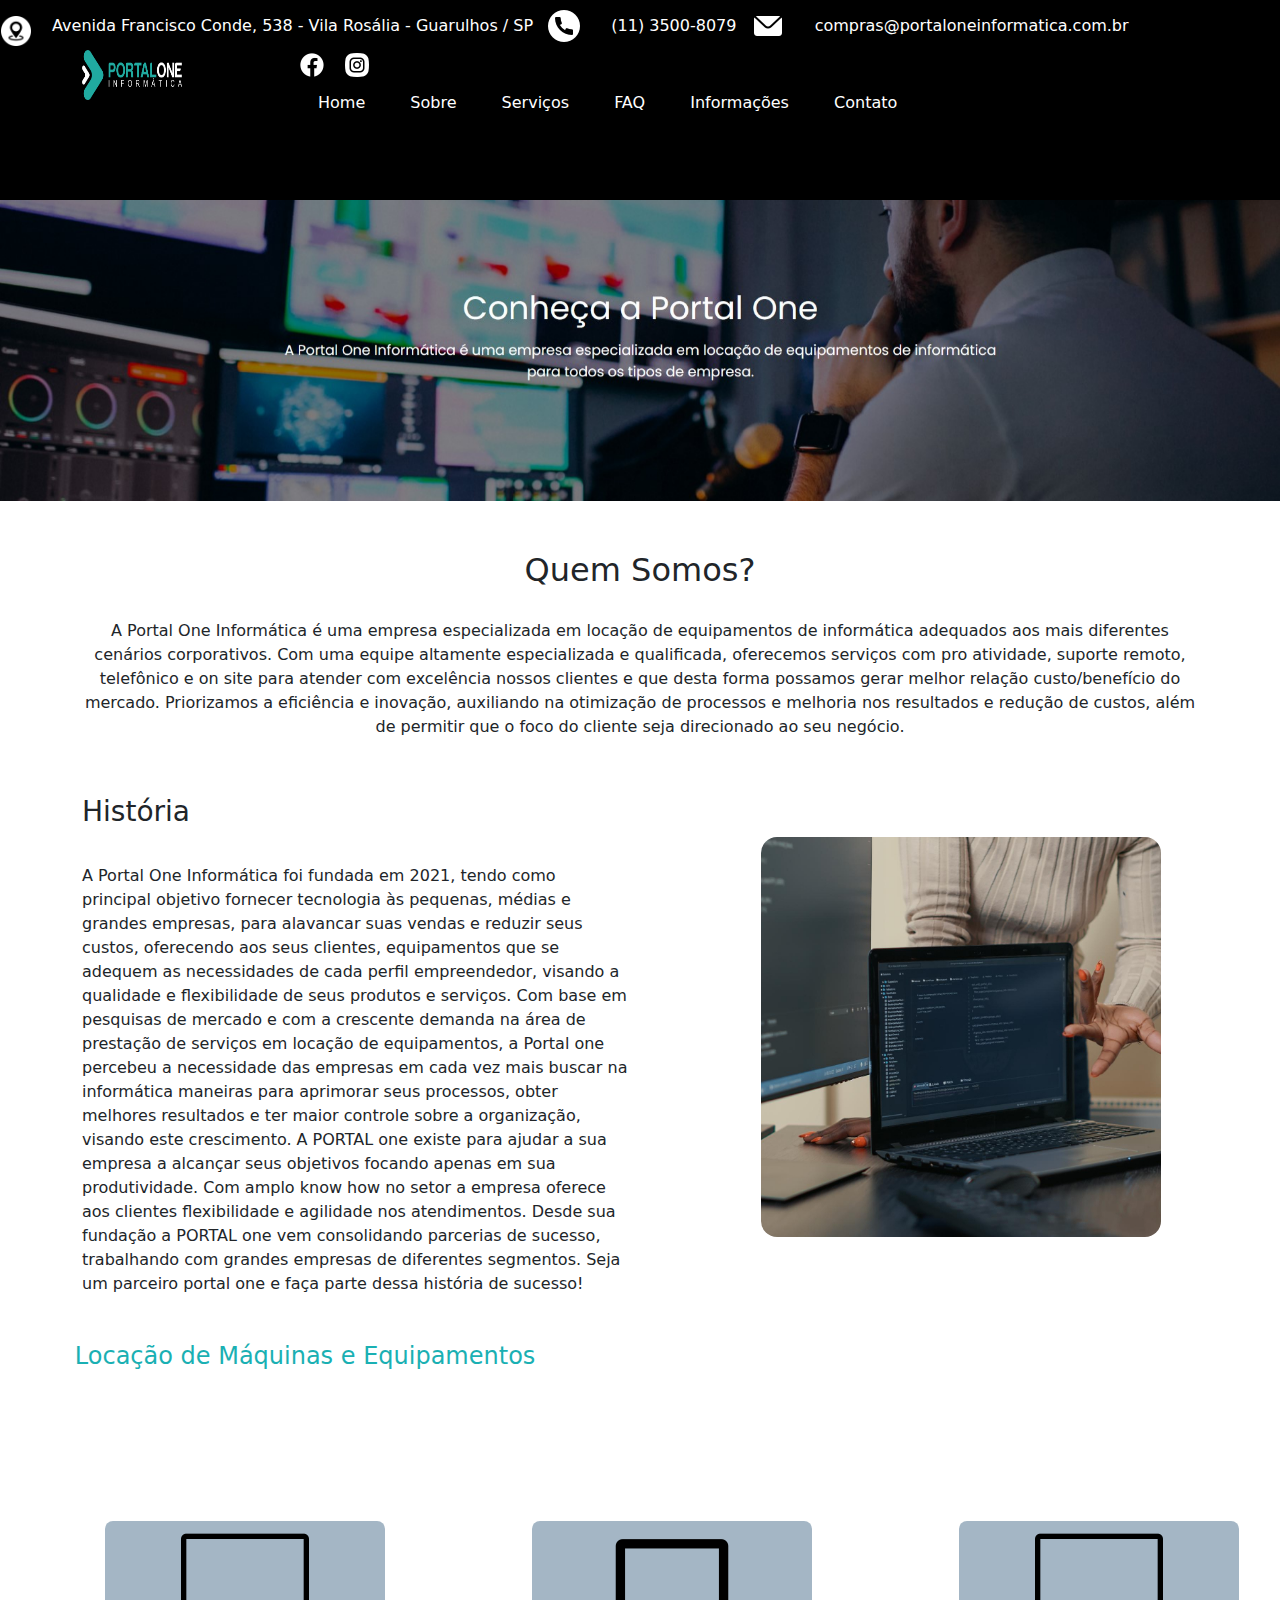
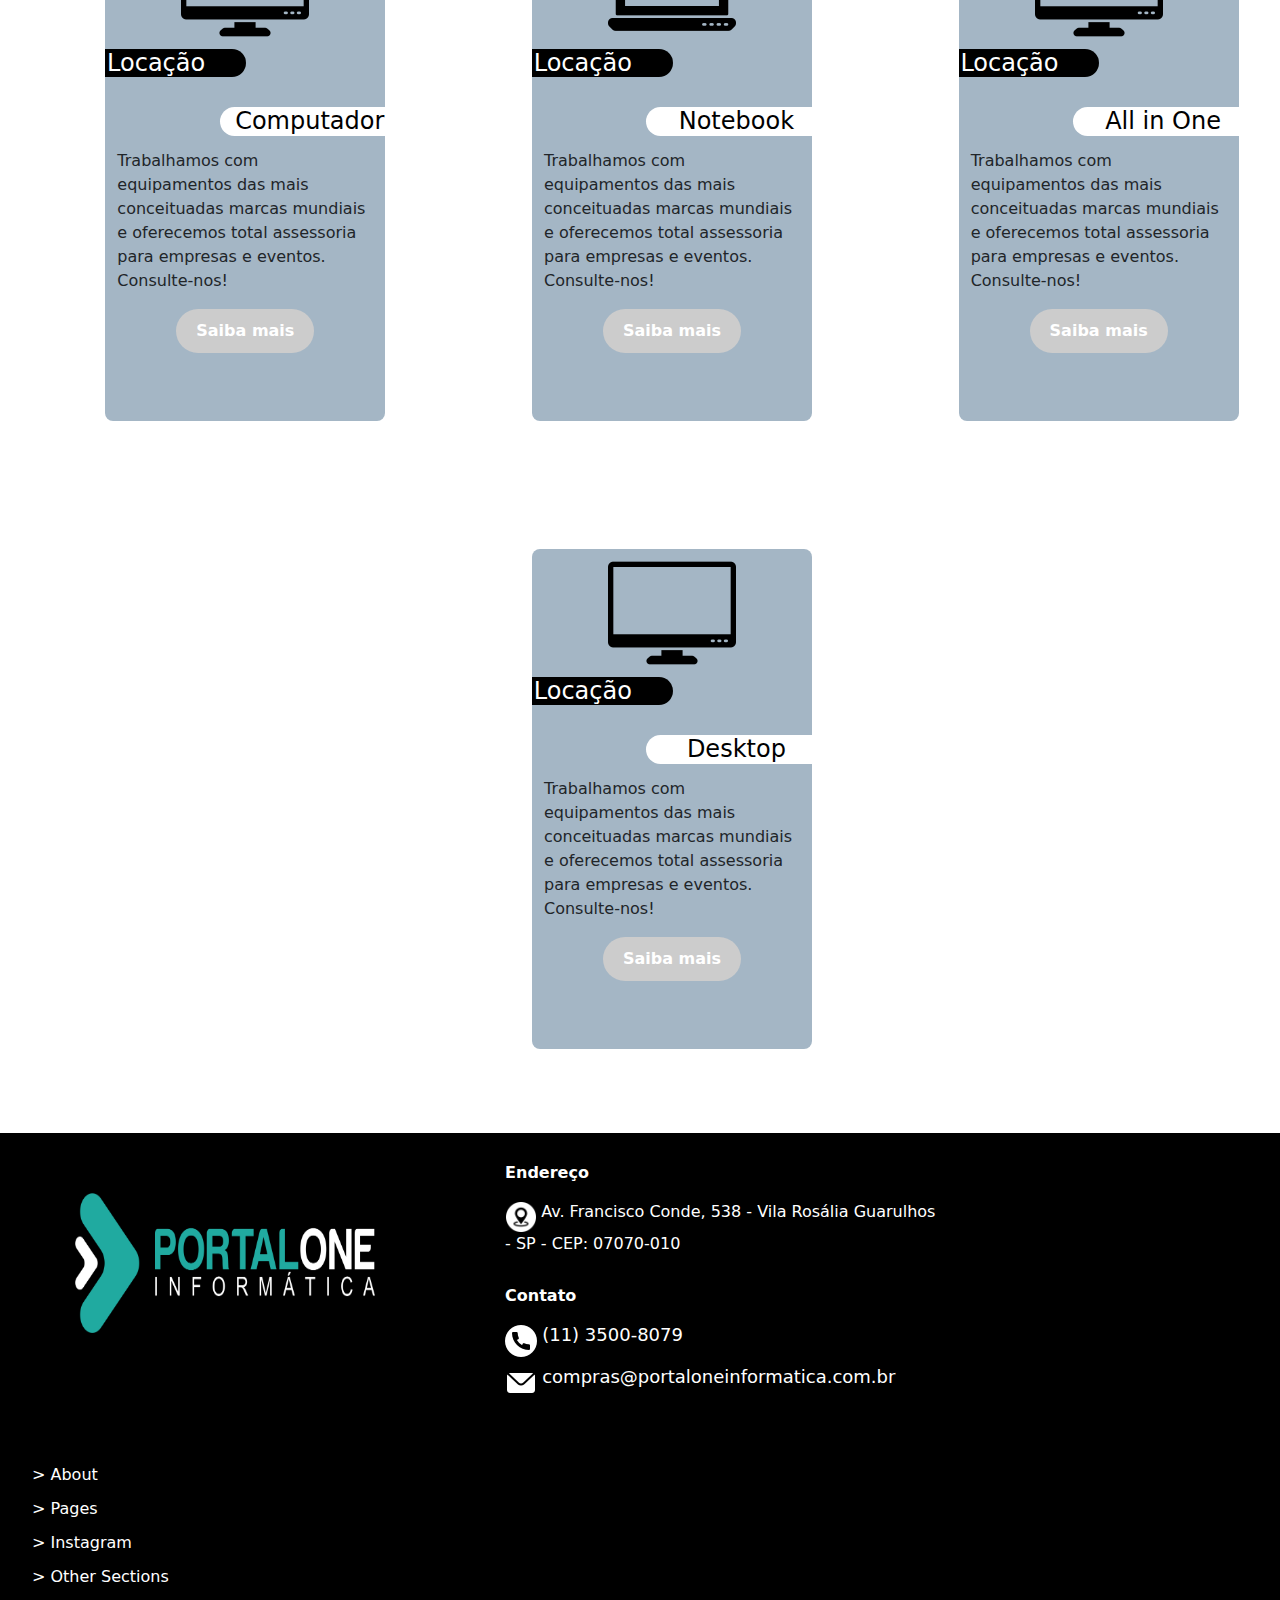
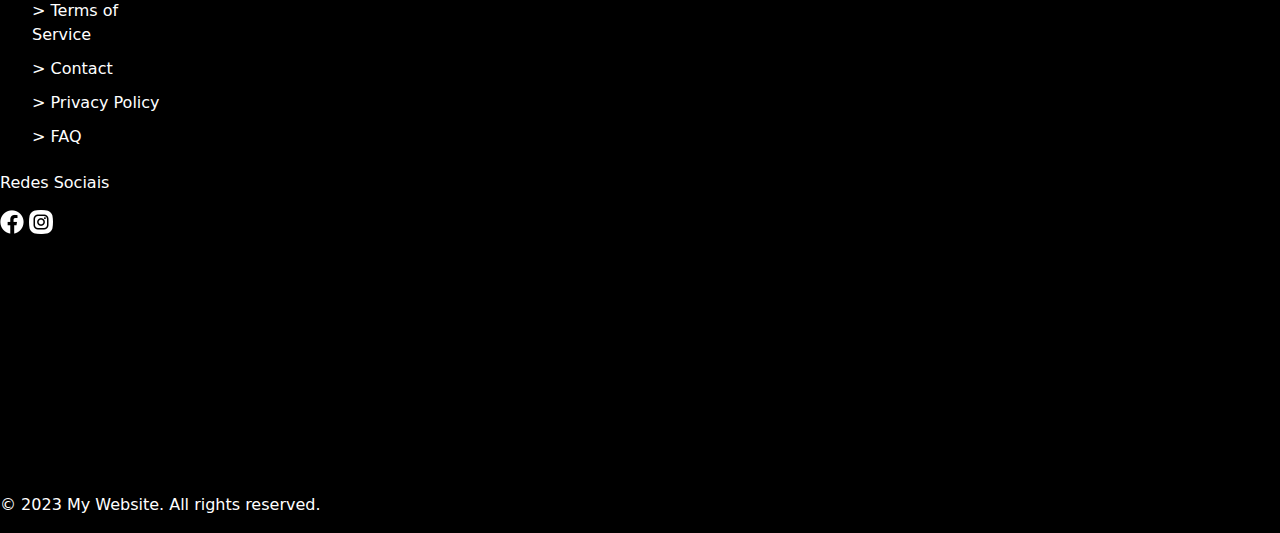
==== commit 2a41b633: "Update index.html" ====
--- a/index.html
+++ b/index.html
@@ -81,10 +81,12 @@
           
         </article>
   </div>
+<div class="row-container">
   <div class="row" id="transp-fundo">
-
-    <h4>Locação de Máquinas e Equipamentos</h4>
-    <h5>Nossos serviços</h5>
+        <div class="row-title">
+            <h4>Locação de Máquinas e Equipamentos</h4>
+            <h5>Nossos serviços</h5>
+        </div>
 
     <div class="col-md-4">
         <img id="col-m4" src="./img/tela-do-monitor.png" alt="historia">
@@ -117,7 +119,7 @@
         <p>Trabalhamos com equipamentos das mais conceituadas marcas mundiais e oferecemos total assessoria para empresas e eventos. Consulte-nos!</p>
         <a class="saiba-m1" href="#">Saiba mais</a>
     </div>
- 
+ </div>
   </div>
     </div>
   <footer class="footer">
--- a/css/css.css
+++ b/css/css.css
@@ -1,6 +1,8 @@
 
 * {
-    margin-top: 0;
+    margin: 0;
+    padding: 0;
+    box-sizing: border-box;
 }
 
 header {
@@ -127,6 +129,11 @@
 h3 {
     text-align: left;
     margin-top: 5%;
+}
+.row-container {
+	display: flex;
+        justify-content: center;
+        align-itens: center;
 }
 .row p {
     text-align: left;
@@ -147,6 +154,10 @@
     height: 40px;
     opacity: 50%;
    
+}
+.row {
+	display: flex;
+	justify-content: space-around;
 }
 .row .col-md-4 {
     background-color: #A4B6C5;
@@ -165,11 +176,11 @@
     width: 100%;
     height: auto;
     background-image: url(../img/cidade_de_san_diego.jpg);
-    position: relative;
-    
-  background-attachment: fixed;
-  background-repeat: no-repeat;
-  background-size: cover;
+    position: relative;   
+    background-attachment: fixed;
+    background-repeat: no-repeat;
+    background-size: cover;
+    justify-content: space-around;
     
 }
 
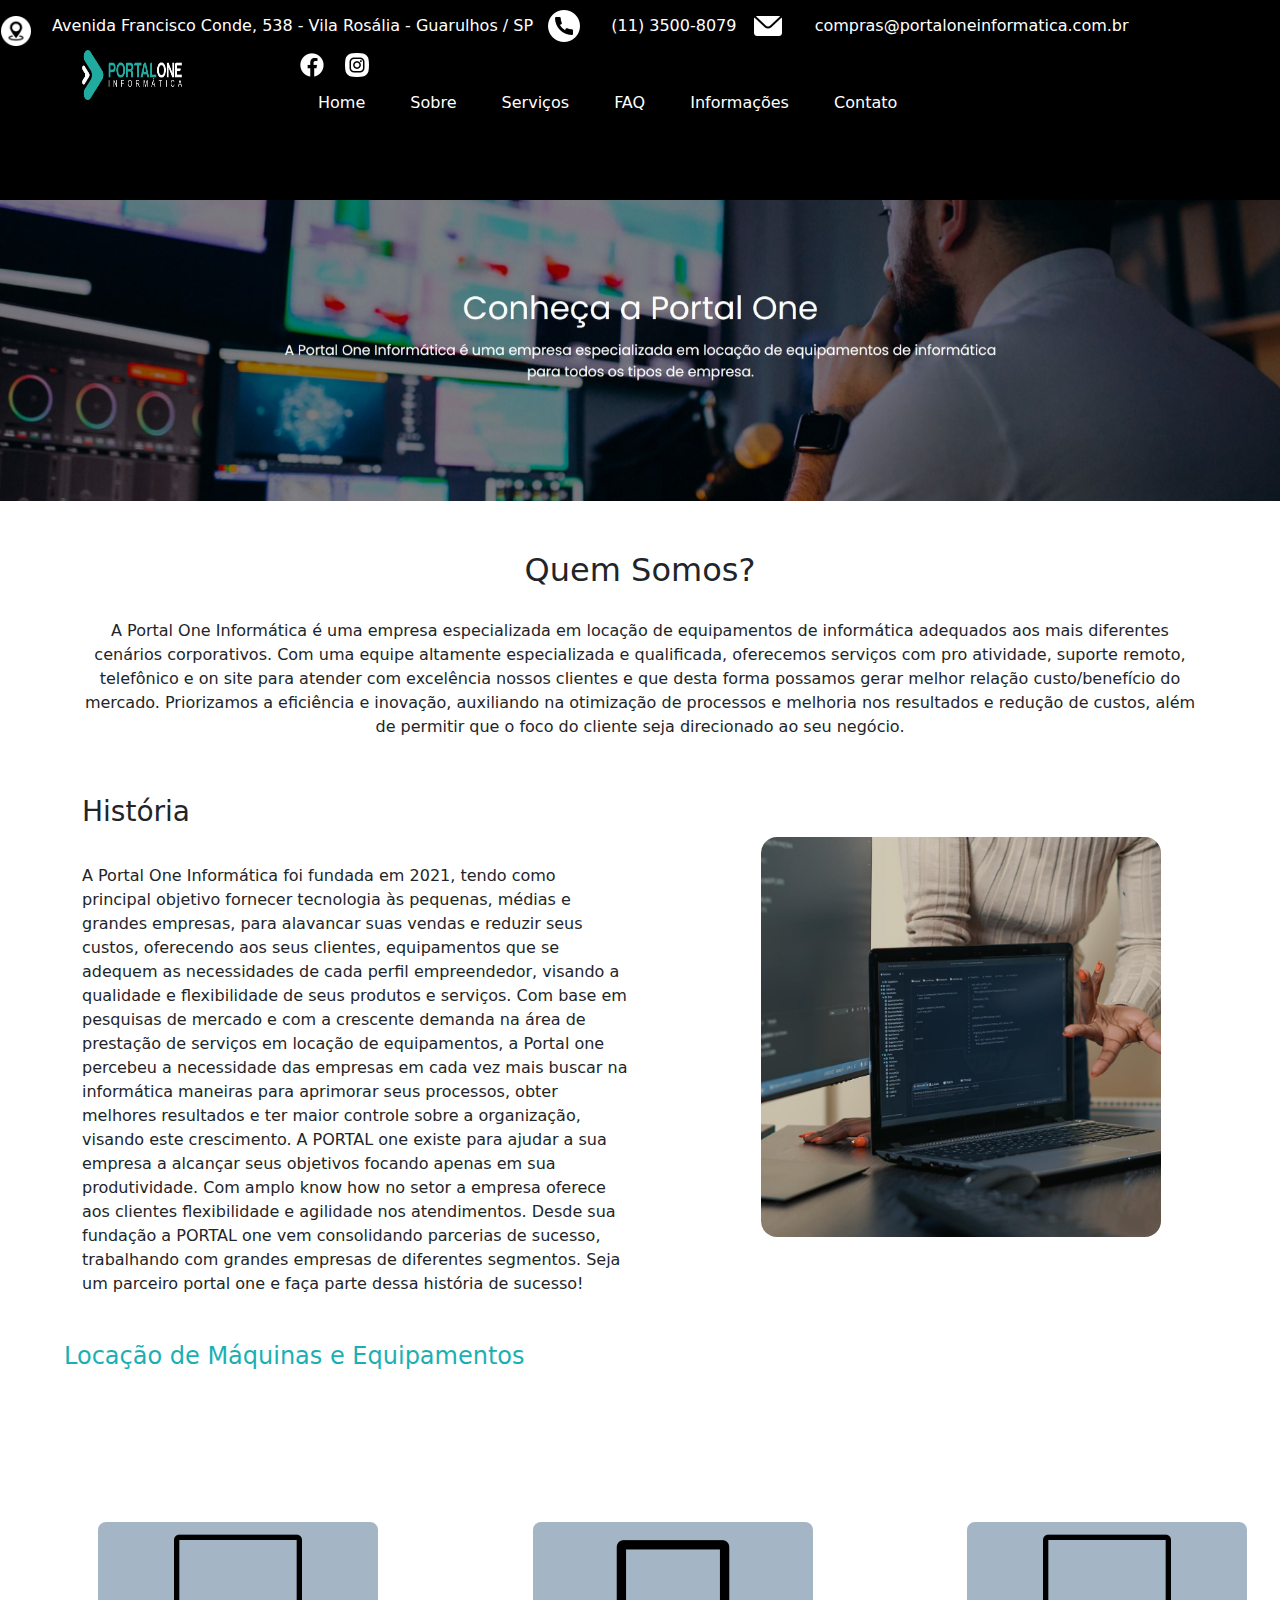
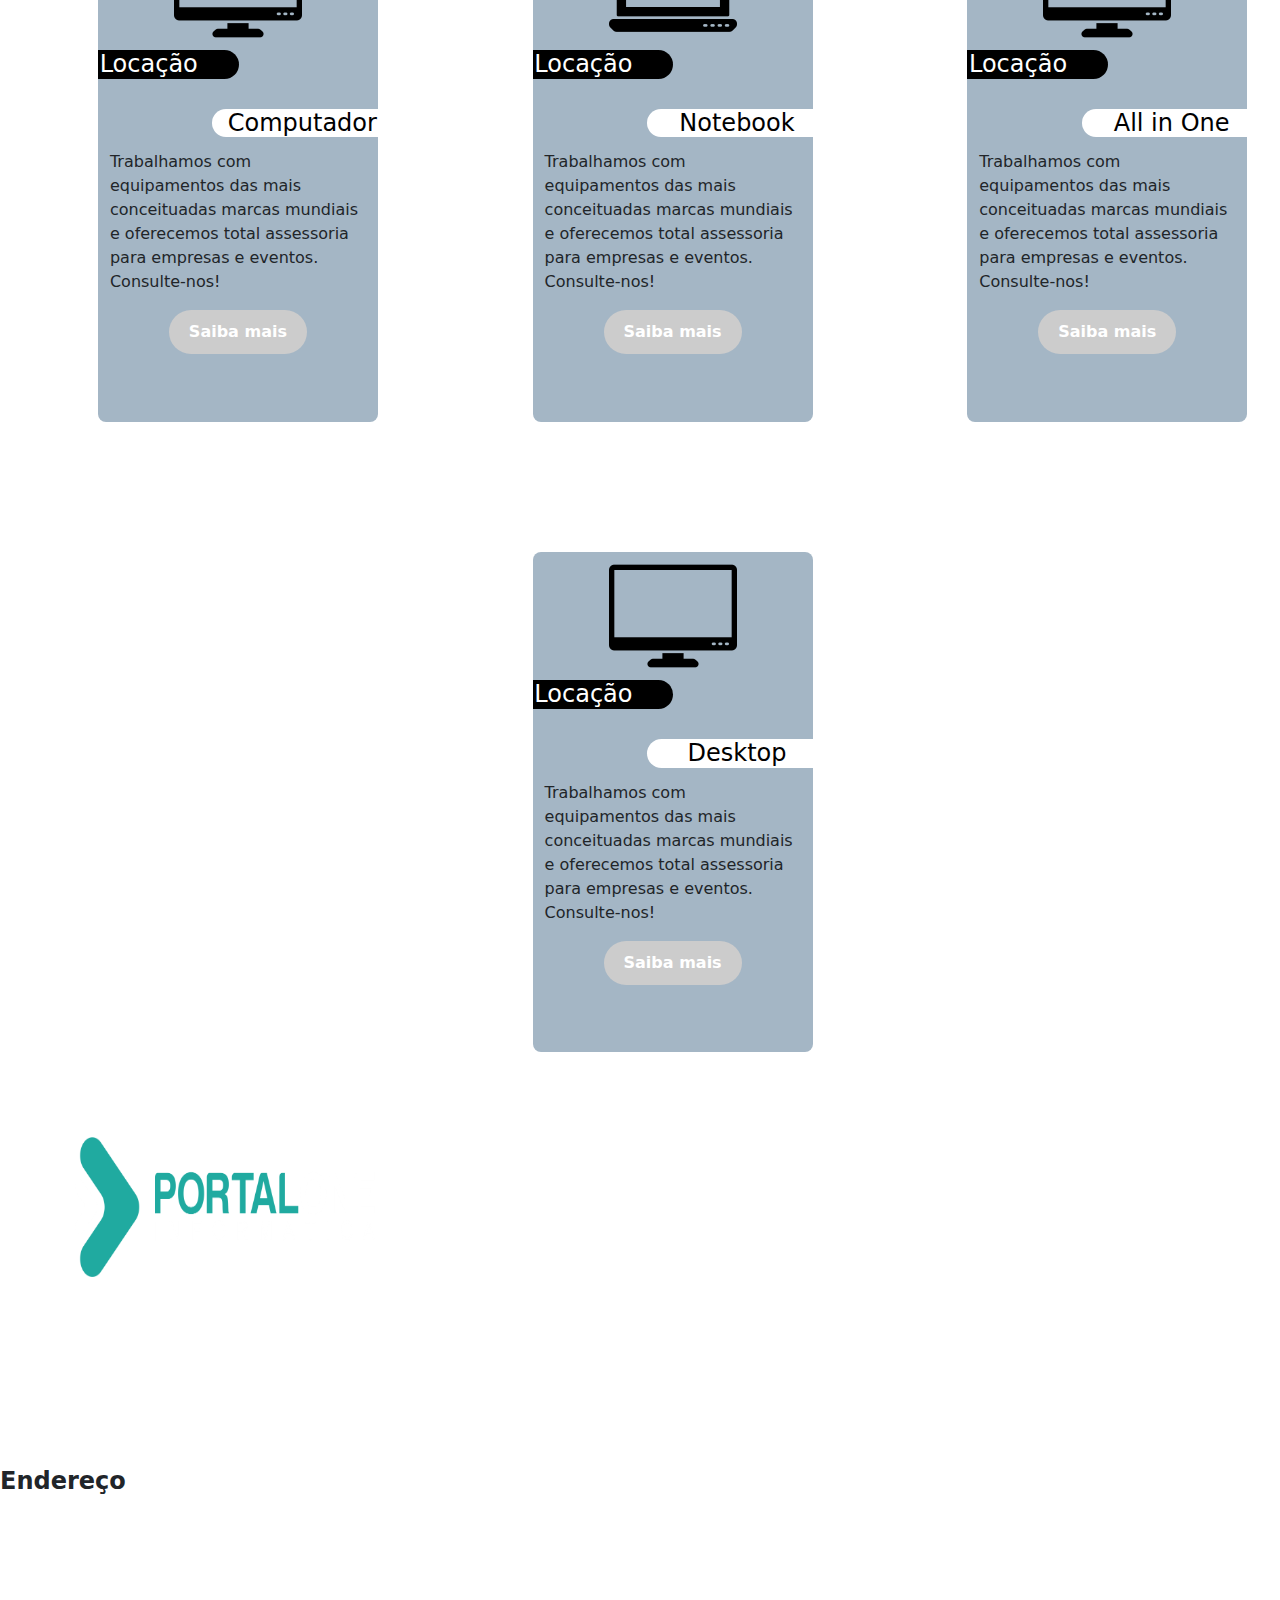
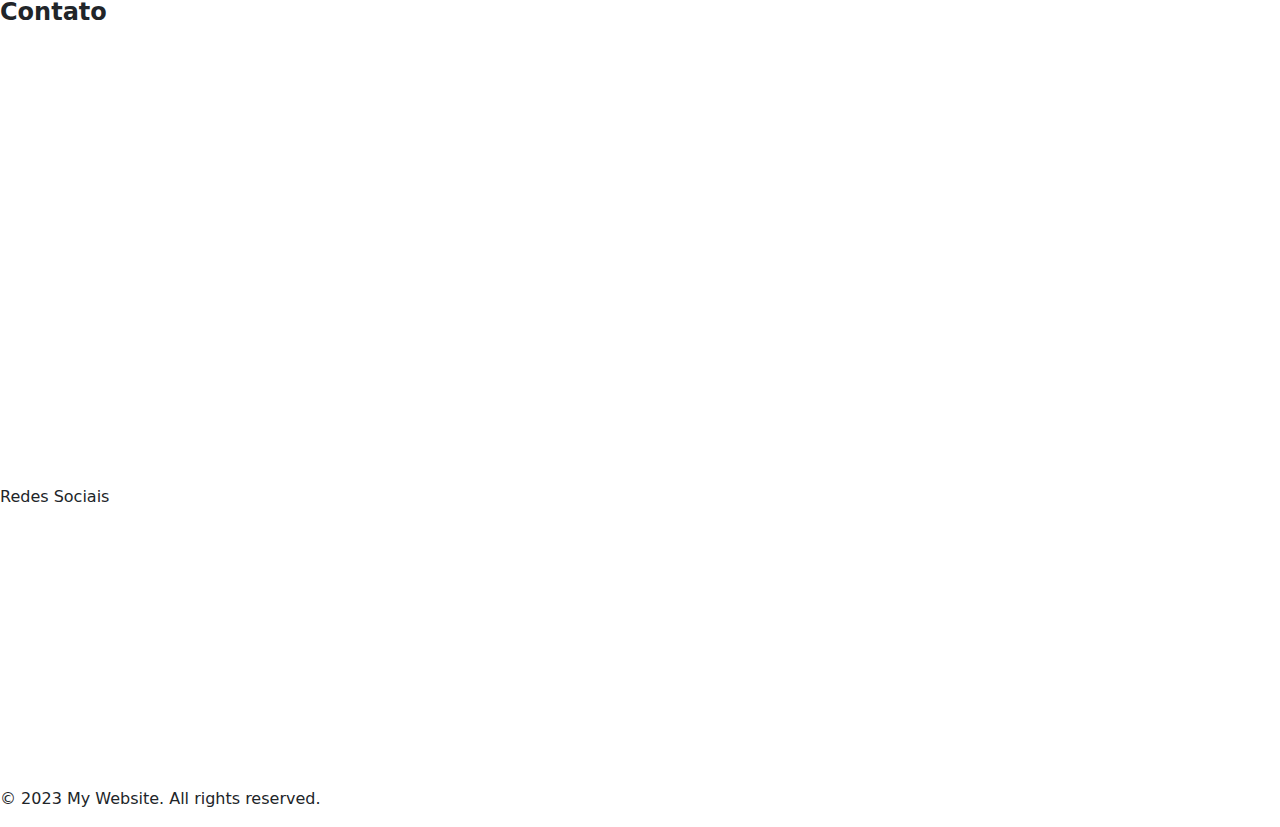
==== commit fd3aac98: "Update index.html" ====
--- a/index.html
+++ b/index.html
@@ -122,7 +122,7 @@
  </div>
   </div>
     </div>
-  <footer class="footer">
+  <footer>
 
     <div class="col-md-3" id="logo-footer">
       <img src="./img/logo.png" alt="">
--- a/css/css.css
+++ b/css/css.css
@@ -131,10 +131,16 @@
     margin-top: 5%;
 }
 .row-container {
-	display: flex;
-        justify-content: center;
-        align-itens: center;
-}
+    width: 100%;
+    height: auto;
+    background-image: url(../img/cidade_de_san_diego.jpg);
+    position: relative;   
+    background-attachment: fixed;
+    background-repeat: no-repeat;
+    background-size: cover;
+    justify-content: space-around;  
+}
+
 .row p {
     text-align: left;
     margin-top: 5%;
@@ -158,6 +164,9 @@
 .row {
 	display: flex;
 	justify-content: space-around;
+}
+.row .row-title {
+    width: 100%
 }
 .row .col-md-4 {
     background-color: #A4B6C5;
@@ -173,27 +182,22 @@
         
 }
 .row#transp-fundo {
-    width: 100%;
-    height: auto;
-    background-image: url(../img/cidade_de_san_diego.jpg);
-    position: relative;   
-    background-attachment: fixed;
-    background-repeat: no-repeat;
-    background-size: cover;
+    display: flex;
     justify-content: space-around;
-    
-}
-
-#transp-fundo h4 {
+}
+
+.row-title h4 {
     margin-top: 30px;
     margin-left: 5%;
     color: rgb(26, 176, 179);
-}
-#transp-fundo h5 {
+    padding: 0;
+}
+.row-title h5 {
     font-size: 40px;
     font-weight: bold;
     margin-left: 5%;
     color: white;
+    padding: 0;
 }
 .col-md-4 h1 {
     background-color: black;
@@ -261,17 +265,17 @@
     color: #ffffff;
   }
   
-  .footer .footer-list li {
+  .footer-list li {
     list-style: none;
     margin-bottom: 10px;
   }
   
-  .footer .rodape {
+  .rodape {
     text-align: center;
     margin-top: 30px;
   }
   
-  .footer .rodape p {
+  .rodape p {
     font-size: 14px;
     color: #777;
 
